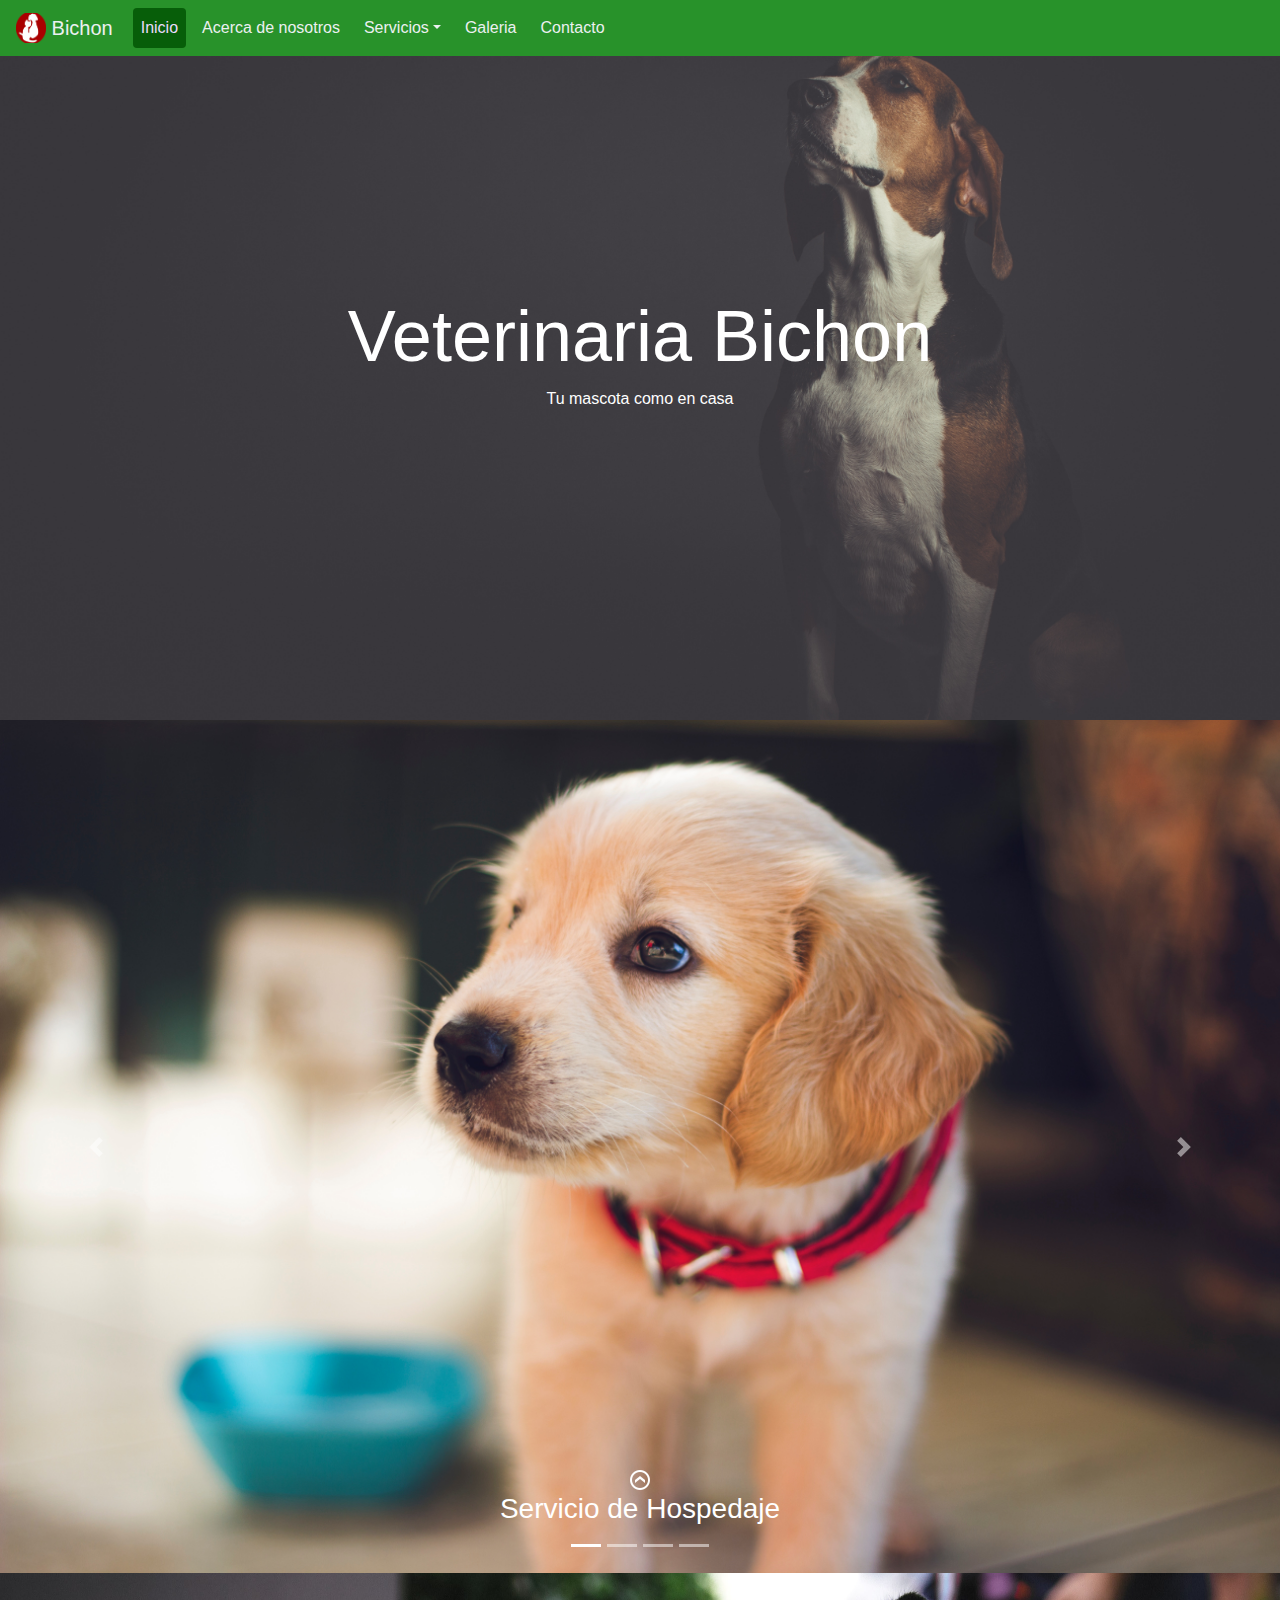
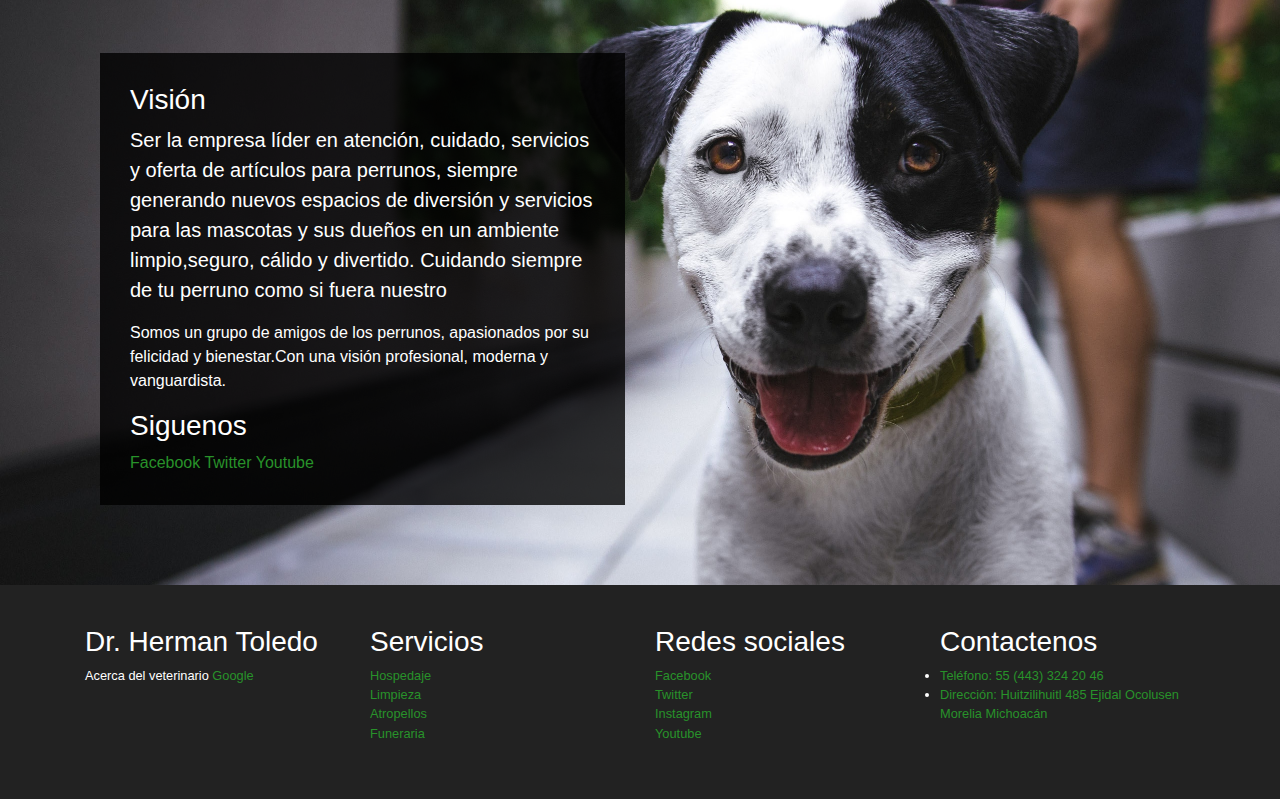
==== index.html @ 49b225bf "links footer" ====
<!DOCTYPE html>
<html lang="en" dir="ltr">

<head>
    <meta charset="utf-8">
    <meta name="viewport" content="width=device-width, initial-scale=1.0">
    <link rel="shortcut icon" href="/img/favicon.ico" />
    <link rel="stylesheet" href="/css/bootstrap.min.css">
    <link rel="stylesheet" href="/css/estilos.css">
    <script src="/js/jquery-3.3.1.min.js"></script>
    <script src="/js/bootstrap.min.js"></script>
    <script src="/js/script.js"></script>
    <title>Veterinaria Bichon</title>
</head>

<body>

<!-- Cover -->
    <section id="cover">
        <div id="cover-texto">
            <div class="container">
                <div class="row">
                    <div class="col-sm-12">
                        <h1 class="display-3">Veterinaria Bichon</h1>
                        <p>Tu mascota como en casa</p>
                    </div>
                </div>
            </div>
        </div>
    </section>

<!-- Navbar -->
    <nav class="navbar navbar-expand-sm fixed-top">
      <a class="navbar-brand" href="/index.html"><img src="/img/logo.png" width="30" height="30" class="d-inline-block align-top" alt="">
Bichon</a>
        <button class="navbar-toggler" type="button" data-toggle="collapse" data-target="#navbarSupportedContent" aria-controls="navbarSupportedContent" aria-expanded="false" aria-label="Toggle navigation">
        <span class="navbar-toggler-icon"></span>
        </button>

        <div class="collapse navbar-collapse" id="navbarSupportedContent">
            <ul class="navbar-nav mr-auto">
                <li class="nav-item active">
                    <a class="nav-link" href="#">Inicio <span class="sr-only">(current)</span></a>
                </li>
                <li class="nav-item">
                    <a class="nav-link" href="/acerca.html">Acerca de nosotros</a>
                </li>
                <li class="nav-item dropdown">
                    <a class="nav-link dropdown-toggle" href="#" id="navbarDropdown" role="button" data-toggle="dropdown" aria-haspopup="true" aria-expanded="false">Servicios</a>
                    <div class="dropdown-menu" aria-labelledby="navbarDropdown">
                        <a class="dropdown-item" href="/hospedaje.html">Hospedaje</a>
                        <a class="dropdown-item" href="/limpieza.html">Limpieza</a>
                        <a class="dropdown-item" href="/atropellados.html">Atropellados</a>
                        <a class="dropdown-item" href="/funeraria.html">Funeraria</a>
                        <div class="dropdown-divider"></div>
                        <a class="dropdown-item" href="/productos.html">Productos</a>
                    </div>
                </li>
                <li class="nav-item">
                    <a class="nav-link" href="/galeria.html">Galeria</a>
                </li>
                <li class="nav-item">
                    <a class="nav-link" href="/contacto.html">Contacto</a>
                </li>
            </ul>
        </div>
    </nav>

    <!-- Carrusel -->
    <section id="carrusel">
        <div id="carrusel-home" class="carousel slide" data-ride="carousel">
            <ol class="carousel-indicators">
                <li data-target="#carrusel-home" data-slide-to="0" class="active"></li>
                <li data-target="#carrusel-home" data-slide-to="1"></li>
                <li data-target="#carrusel-home" data-slide-to="2"></li>
                <li data-target="#carrusel-home" data-slide-to="3"></li>
            </ol>
            <div class="carousel-inner">
                <div class="carousel-item active">
                    <img class="d-block w-100" id="hospedaje" src="img/tres.jpg" alt="Labrador bebe">
                    <div class="carousel-caption">
                      <img class="img_flecha" src="img/flecha_arriba.png" id="flecha1">
                        <h3>Servicio de Hospedaje</h3>
                        <p id="phosp" style="display:none">Lorem ipsum dolor sit amet, consectetur adipisicing elit, sed do eiusmod
                          tempor incididunt ut labore et dolore magna aliqua. Ut enim ad minim veniam, quis nostrud exercitation ullamco
                          laboris nisi ut aliquip ex ea commodo consequat. Duis aute irure dolor in reprehenderit in voluptate velit
                          esse cillum dolore eu fugiat nulla pariatur. Excepteur sint occaecat cupidatat non proident, sunt in
                          culpa qui officia deserunt mollit anim id est laborum.</p>
                    </div>
                </div>
                <div class="carousel-item" >
                    <img class="d-block w-100" id="limpieza" src="img/cinco.jpg" alt="Perro y gato juntos">
                    <div class="carousel-caption">
                      <img class="img_flecha" src="img/flecha_arriba.png" id="flecha2">
                        <h3>Servicio de Limpieza</h3>
                        <p id="plimp" style="display:none">Lorem ipsum dolor sit amet, consectetur adipisicing elit, sed do eiusmod
                          tempor incididunt ut labore et dolore magna aliqua. Ut enim ad minim veniam, quis nostrud exercitation ullamco
                          laboris nisi ut aliquip ex ea commodo consequat. Duis aute irure dolor in reprehenderit in voluptate velit
                          esse cillum dolore eu fugiat nulla pariatur. Excepteur sint occaecat cupidatat non proident, sunt in
                          culpa qui officia deserunt mollit anim id est laborum.</p>
                    </div>
                </div>
                <div class="carousel-item" >
                    <img class="d-block w-100" id="atropellado" src="img/seis.jpg" alt="Labrador adulto">
                    <div class="carousel-caption">
                      <img class="img_flecha" src="img/flecha_arriba.png" id="flecha3">
                        <h3>Especializacion en perros y gatos atropellados</h3>
                        <p id="patro" style="display:none">Lorem ipsum dolor sit amet, consectetur adipisicing elit, sed do eiusmod
                          tempor incididunt ut labore et dolore magna aliqua. Ut enim ad minim veniam, quis nostrud exercitation ullamco
                          laboris nisi ut aliquip ex ea commodo consequat. Duis aute irure dolor in reprehenderit in voluptate velit
                          esse cillum dolore eu fugiat nulla pariatur. Excepteur sint occaecat cupidatat non proident, sunt in
                          culpa qui officia deserunt mollit anim id est laborum.</p>
                    </div>
                </div>
                <div class="carousel-item" >
                    <img class="d-block w-100" id="funerario" src="img/siete.jpg" alt="Labrador adulto">
                    <div class="carousel-caption">
                      <img class="img_flecha" src="img/flecha_arriba.png" id="flecha4">
                        <h3>Servicios funerarios</h3>
                        <p id="pfune" style="display:none">Lorem ipsum dolor sit amet, consectetur adipisicing elit, sed do eiusmod
                          tempor incididunt ut labore et dolore magna aliqua. Ut enim ad minim veniam, quis nostrud exercitation ullamco
                          laboris nisi ut aliquip ex ea commodo consequat. Duis aute irure dolor in reprehenderit in voluptate velit
                          esse cillum dolore eu fugiat nulla pariatur. Excepteur sint occaecat cupidatat non proident, sunt in
                          culpa qui officia deserunt mollit anim id est laborum.</p>
                    </div>
                </div>
            </div>
            <a class="carousel-control-prev" href="#carrusel-home" role="button" data-slide="prev">
        <span class="carousel-control-prev-icon" aria-hidden="true"></span>
        <span class="sr-only">Anterior</span>
      </a>
            <a class="carousel-control-next" href="#carrusel-home" role="button" data-slide="next">
        <span class="carousel-control-next-icon" aria-hidden="true"></span>
        <span class="sr-only">Siguiente</span>
      </a>
        </div>
    </section>

<!-- Vision -->
    <section id="acerca-de">
        <div class="contenido-seccion">
            <div class="container">
                <div class="col-md-6">
                    <div class="texto-acerca-de">
                        <h3>Visión</h3>
                        <p class="lead">Ser la empresa líder en atención, cuidado, servicios y oferta de artículos para perrunos, siempre generando nuevos espacios de diversión y servicios para las mascotas y sus dueños en un ambiente limpio,seguro, cálido y divertido.
                        Cuidando siempre de tu perruno como si fuera nuestro</p>
                        <p>Somos un grupo de amigos de los perrunos, apasionados por su felicidad y bienestar.Con una visión profesional, moderna y vanguardista.</p>
                        <h3>Siguenos</h3>
                        <a class="urlFooter" href="http://facebook.com" class="btn btn-sm btn-secondary-outline" >Facebook</a>
                        <a class="urlFooter" href="http://Twitter.com" class="btn btn-sm btn-secondary-outline" >Twitter</a>
                        <a class="urlFooter" href="http://Instagram.com" class="btn btn-sm btn-secondary-outline" >Youtube</a>
                    </div>
                </div>
            </div>
        </div>
    </section>

<!-- Pie de pagina -->
    <footer class="footer" id="footer-main">
        <div class="container">
            <div class="row">
                <div class="col-sm-3">
                    <h3>Dr. Herman Toledo</h3>
                    <p>Acerca del veterinario <a class="urlFooter" href="http://google.com">Google</a></p>
                </div>
                <div class="col-sm-3">
                    <ul class="list-unstyled">
                        <h3>Servicios</h3>
                        <li><a class="urlFooter" href="/hospedaje.html">Hospedaje</a></li>
                        <li><a class="urlFooter" href="/limpieza.html">Limpieza</a></li>
                        <li><a class="urlFooter" href="/atropellados.html">Atropellos</a></li>
                        <li><a class="urlFooter" href="/funeraria.html">Funeraria</a></li>
                    </ul>
                </div>
                <div class="col-sm-3">
                    <ul class="list-unstyled">
                        <h3>Redes sociales</h3>
                        <li><a class="urlFooter" href="http://www.facebook.com">Facebook</a></li>
                        <li><a class="urlFooter" href="http://www.twitter.com">Twitter</a></li>
                        <li><a class="urlFooter" href="http://www.instagram.com">Instagram</a></li>
                        <li><a class="urlFooter" href="http://www.youtube.com">Youtube</a></li>
                    </ul>
                </div>
                <div class="col-sm-3">
                    <h3>Contactenos</h3>
                    <li><a class="urlFooter" href="">Teléfono: 55 (443) 324 20 46</a></li>
                    <li><a class="urlFooter" href="https://bit.ly/2wuHzwR">Dirección: Huitzilihuitl 485 Ejidal Ocolusen Morelia Michoacán</a></li>
                </div>
            </div>
        </div>
    </footer>


</body>

</html>
---- css/estilos.css ----
html,body{
    height: 100%;
}
img{
    max-width: 100%;
}
/* cover */
#cover{
    background: #222 url('../img/dos.jpg') no-repeat;
    background-size: cover;
    color: white;
    height: 80%;
    text-align: center;
    display: flex;
    align-items: center;
}
#cover-texto{
    width: 100%;
}
#cover-texto .form-inline{
    padding: 5rem 0;
}


.contenido-seccion{
    padding: 5rem 0;
}

#map{
  position:relative;
  top:70px;
  text-align:center;
}

#cards{
  position:relative;
  top:70px;
}

#acerca-de{
    background: url('../img/diez.jpg') center center no-repeat;
    background-size: cover;
}

#infoHospedaje{
    background: url('../img/uno.jpg') no-repeat;
    background-size: cover;
    position:relative;
    top:55px;
}

#infoLimpieza{
    background: url('../img/cinco.jpg') no-repeat;
    background-size: cover;
    position:relative;
    top:55px;
}

#infoAtropellados{
    background: url('../img/ocho.jpg') no-repeat;
    background-size: cover;
    position:relative;
    top:55px;
}

#infoFuneraria{
    background: url('../img/siete.jpg') no-repeat;
    background-size: cover;
    position:relative;
    top:55px;
}

.texto-acerca-de{
    background: rgba(0, 0, 0, 0.8);
    color: white;
    padding: 1.875rem;
}

.footer{
    background: #222;
    color: white;
    font-size: 0.8rem;
    padding: 2.5rem 0;
}

#footer-galeria{
    position:relative;
    top:100px;
}

#footer-contacto{
    position:relative;
    top:60px;
}

#footer-info{
  position:relative;
  top:55px;
}

.urlFooter{
  color:#28922A;
}

.navbar{
  color: #555;
    background-color: green;
}

div.form-group{
    padding-right: 1rem;
}

div.mapa{
  height:420px;
  background-color:green;
}




/*Navbar*/

.navbar {
  background-color: #28922a;
}
.navbar .navbar-brand {
  color: #ecf0f1;
}
.navbar .navbar-brand:hover,
.navbar .navbar-brand:focus {
  color: #ecdbff;
}
.navbar .navbar-text {
  color: #ecf0f1;
}
.navbar .navbar-text a {
  color: #ecdbff;
}
.navbar .navbar-text a:hover,
.navbar .navbar-text a:focus {
  color: #ecdbff;
}
.navbar .navbar-nav .nav-link {
  color: #ecf0f1;
  border-radius: .25rem;
  margin: 0 0.25em;
}
.navbar .navbar-nav .nav-link:not(.disabled):hover,
.navbar .navbar-nav .nav-link:not(.disabled):focus {
  color: #ecdbff;
}
.navbar .navbar-nav .dropdown-menu {
  background-color: #28922a;
  border-color: #075e09;
}
.navbar .navbar-nav .dropdown-menu .dropdown-item {
  color: #ecf0f1;
}
.navbar .navbar-nav .dropdown-menu .dropdown-item:hover,
.navbar .navbar-nav .dropdown-menu .dropdown-item:focus,
.navbar .navbar-nav .dropdown-menu .dropdown-item.active {
  color: #ecdbff;
  background-color: #075e09;
}
.navbar .navbar-nav .dropdown-menu .dropdown-divider {
  border-top-color: #075e09;
}
.navbar .navbar-nav .nav-item.active .nav-link,
.navbar .navbar-nav .nav-item.active .nav-link:hover,
.navbar .navbar-nav .nav-item.active .nav-link:focus,
.navbar .navbar-nav .nav-item.show .nav-link,
.navbar .navbar-nav .nav-item.show .nav-link:hover,
.navbar .navbar-nav .nav-item.show .nav-link:focus {
  color: #ecdbff;
  background-color: #075e09;
}
.navbar .navbar-toggle {
  border-color: #075e09;
}
.navbar .navbar-toggle:hover,
.navbar .navbar-toggle:focus {
  background-color: #075e09;
}
.navbar .navbar-toggle .navbar-toggler-icon {
  color: #ecf0f1;
}
.navbar .navbar-collapse,
.navbar .navbar-form {
  border-color: #ecf0f1;
}
.navbar .navbar-link {
  color: #ecf0f1;
}
.navbar .navbar-link:hover {
  color: #ecdbff;
}

@media (max-width: 575px) {
  .navbar-expand-sm .navbar-nav .show .dropdown-menu .dropdown-item {
    color: #ecf0f1;
  }
  .navbar-expand-sm .navbar-nav .show .dropdown-menu .dropdown-item:hover,
  .navbar-expand-sm .navbar-nav .show .dropdown-menu .dropdown-item:focus {
    color: #ecdbff;
  }
  .navbar-expand-sm .navbar-nav .show .dropdown-menu .dropdown-item.active {
    color: #ecdbff;
    background-color: #075e09;
  }
}

@media (max-width: 767px) {
  .navbar-expand-md .navbar-nav .show .dropdown-menu .dropdown-item {
    color: #ecf0f1;
  }
  .navbar-expand-md .navbar-nav .show .dropdown-menu .dropdown-item:hover,
  .navbar-expand-md .navbar-nav .show .dropdown-menu .dropdown-item:focus {
    color: #ecdbff;
  }
  .navbar-expand-md .navbar-nav .show .dropdown-menu .dropdown-item.active {
    color: #ecdbff;
    background-color: #075e09;
  }
}

@media (max-width: 991px) {
  .navbar-expand-lg .navbar-nav .show .dropdown-menu .dropdown-item {
    color: #ecf0f1;
  }
  .navbar-expand-lg .navbar-nav .show .dropdown-menu .dropdown-item:hover,
  .navbar-expand-lg .navbar-nav .show .dropdown-menu .dropdown-item:focus {
    color: #ecdbff;
  }
  .navbar-expand-lg .navbar-nav .show .dropdown-menu .dropdown-item.active {
    color: #ecdbff;
    background-color: #075e09;
  }
}

@media (max-width: 1199px) {
  .navbar-expand-xl .navbar-nav .show .dropdown-menu .dropdown-item {
    color: #ecf0f1;
  }
  .navbar-expand-xl .navbar-nav .show .dropdown-menu .dropdown-item:hover,
  .navbar-expand-xl .navbar-nav .show .dropdown-menu .dropdown-item:focus {
    color: #ecdbff;
  }
  .navbar-expand-xl .navbar-nav .show .dropdown-menu .dropdown-item.active {
    color: #ecdbff;
    background-color: #075e09;
  }
}

.navbar-expand .navbar-nav .show .dropdown-menu .dropdown-item {
  color: #ecf0f1;
}
.navbar-expand .navbar-nav .show .dropdown-menu .dropdown-item:hover,
.navbar-expand .navbar-nav .show .dropdown-menu .dropdown-item:focus {
  color: #ecdbff;
}
.navbar-expand .navbar-nav .show .dropdown-menu .dropdown-item.active {
  color: #ecdbff;
  background-color: #075e09;
}
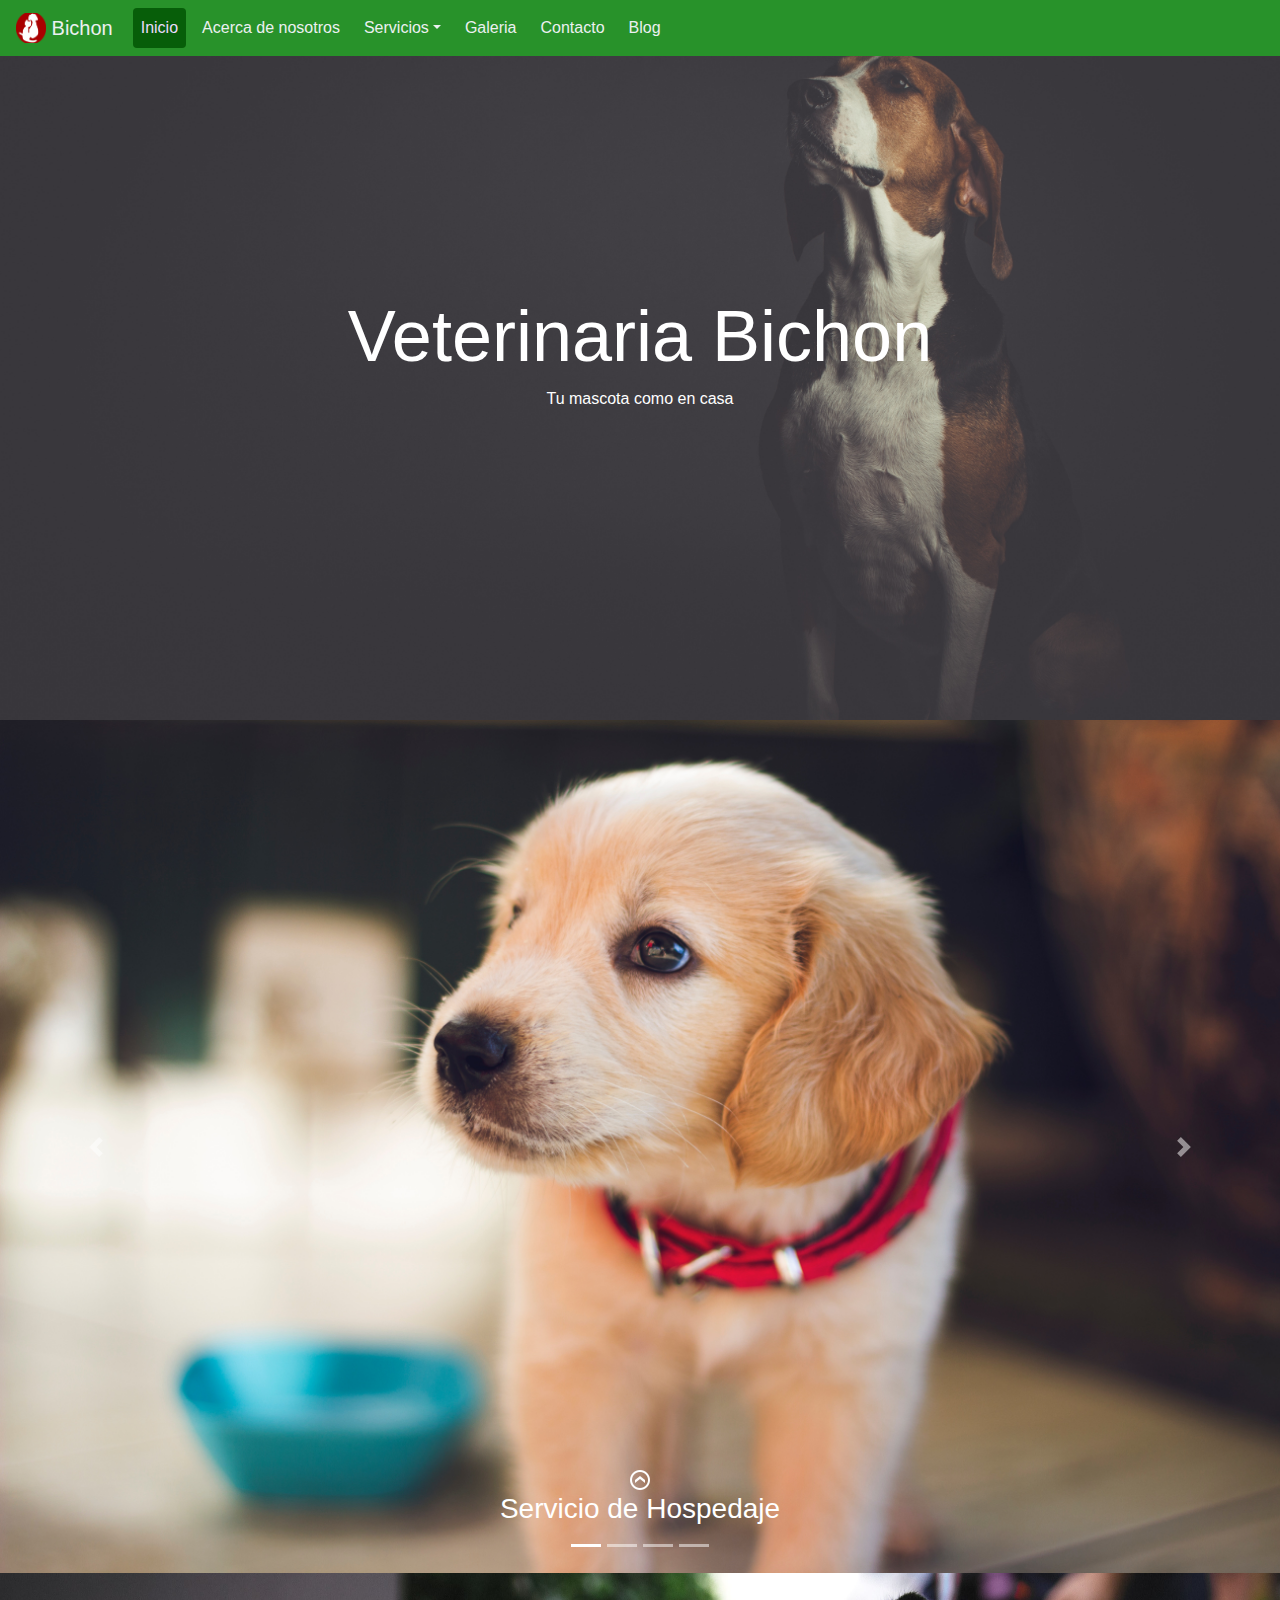
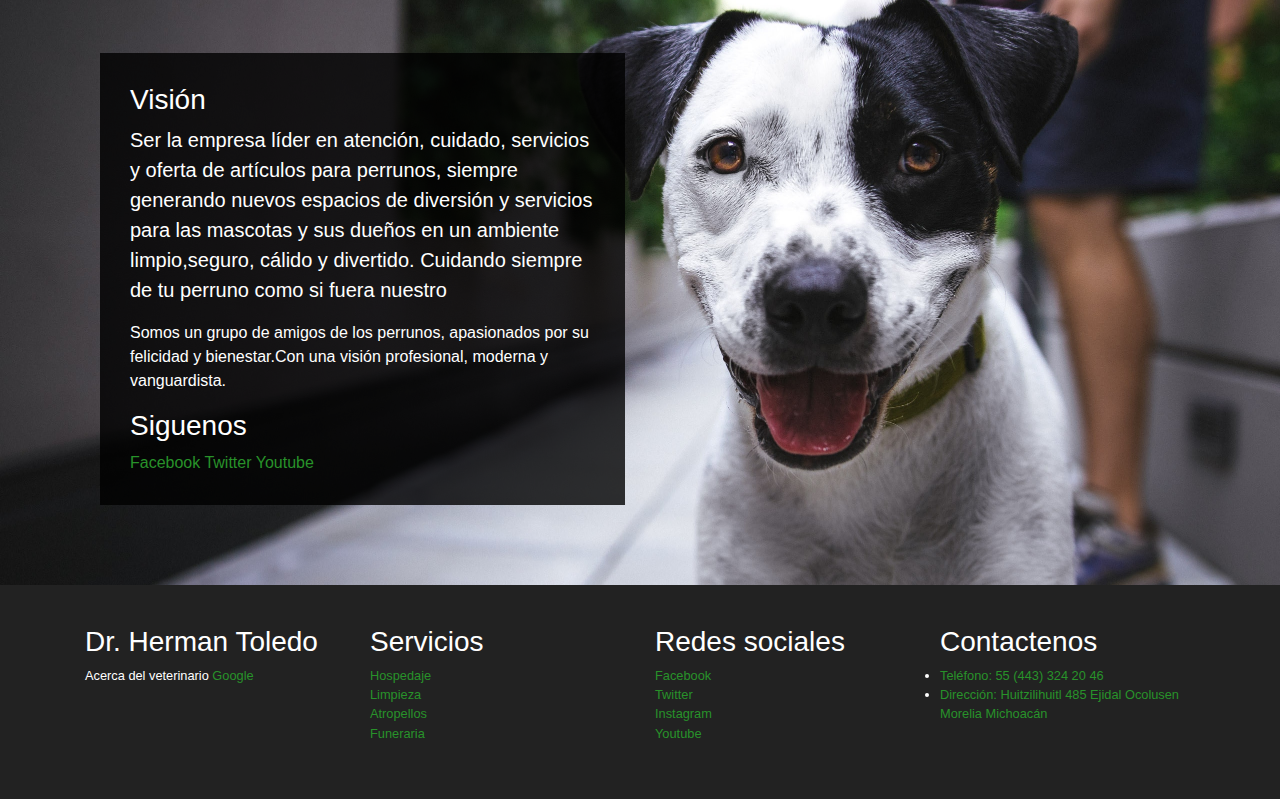
==== commit 20b86228: "pagina blog" ====
--- a/index.html
+++ b/index.html
@@ -61,6 +61,9 @@
                 </li>
                 <li class="nav-item">
                     <a class="nav-link" href="/contacto.html">Contacto</a>
+                </li>
+                <li class="nav-item">
+                    <a class="nav-link" href="/blog.html">Blog</a>
                 </li>
             </ul>
         </div>
--- a/css/estilos.css
+++ b/css/estilos.css
@@ -99,6 +99,10 @@
 }
 
 .urlFooter{
+  color:#28922A;
+}
+
+.urlFooter:hover{
   color:#28922A;
 }
 
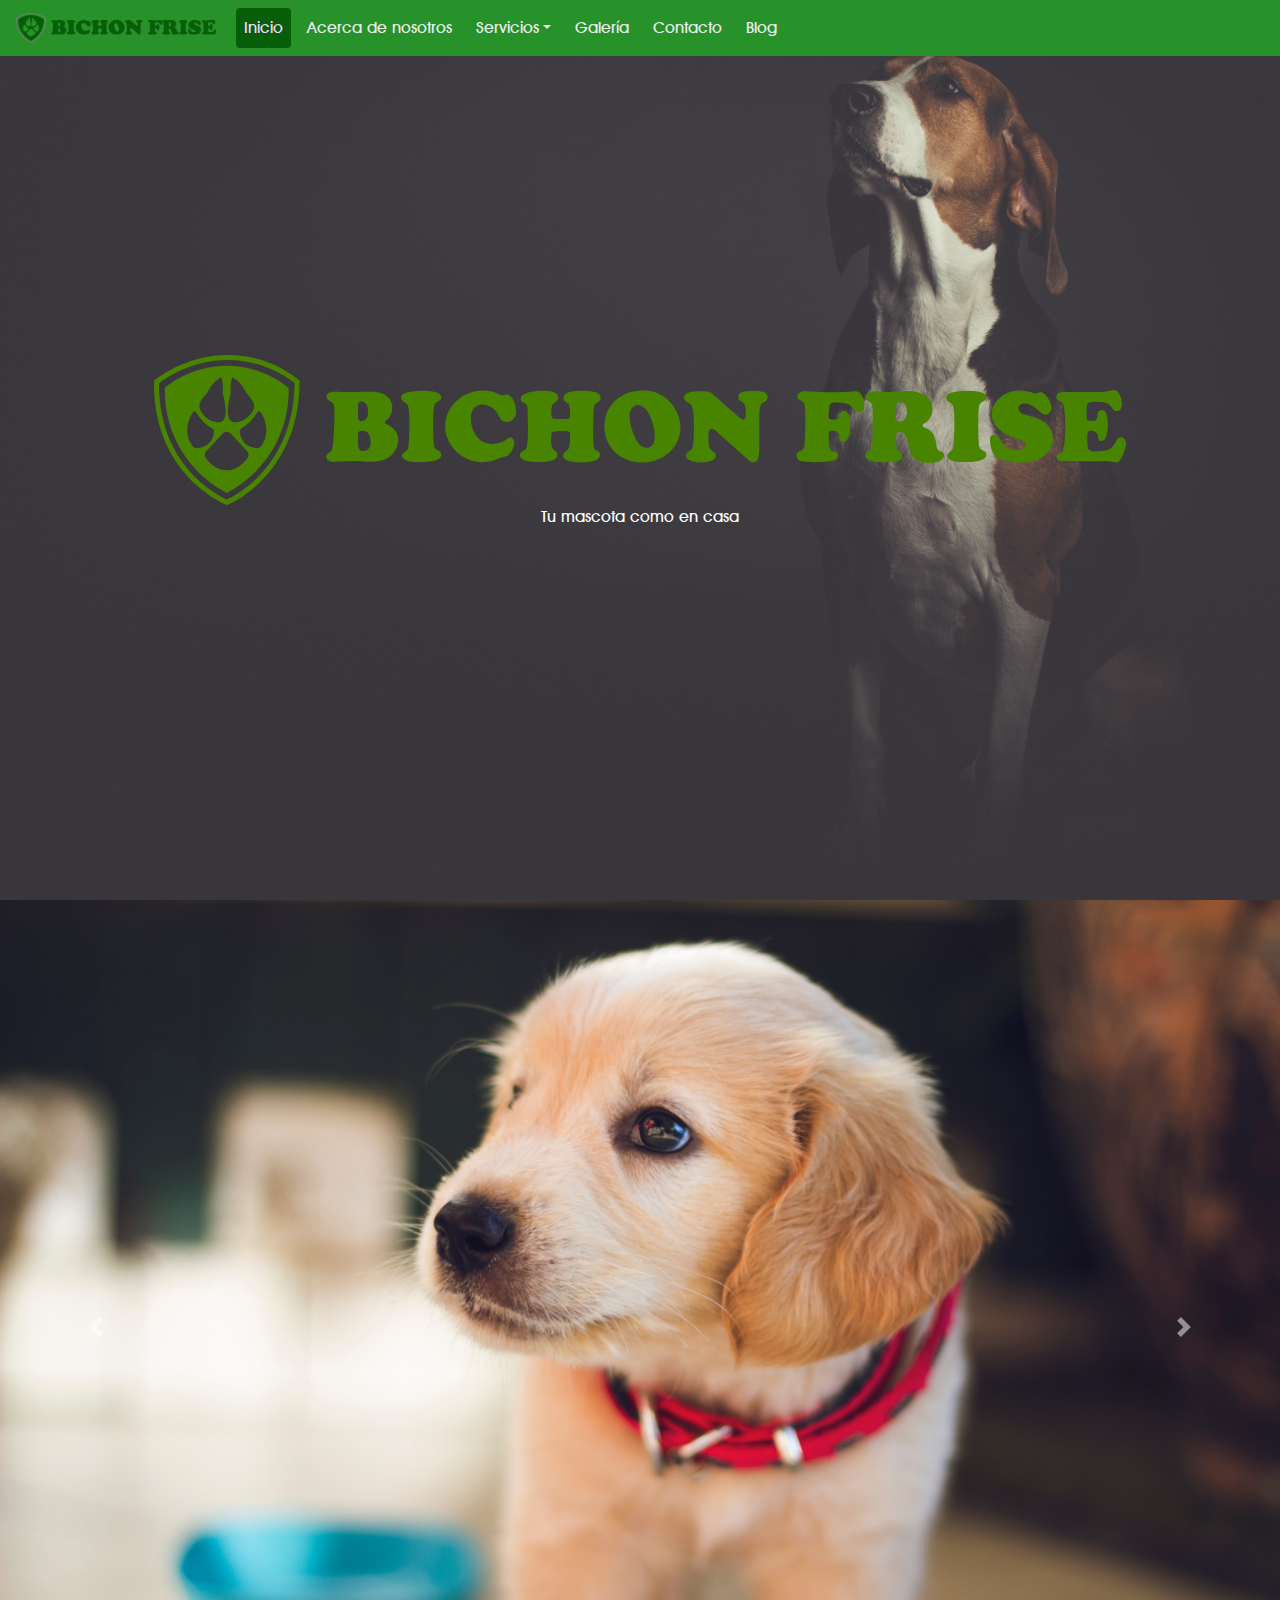
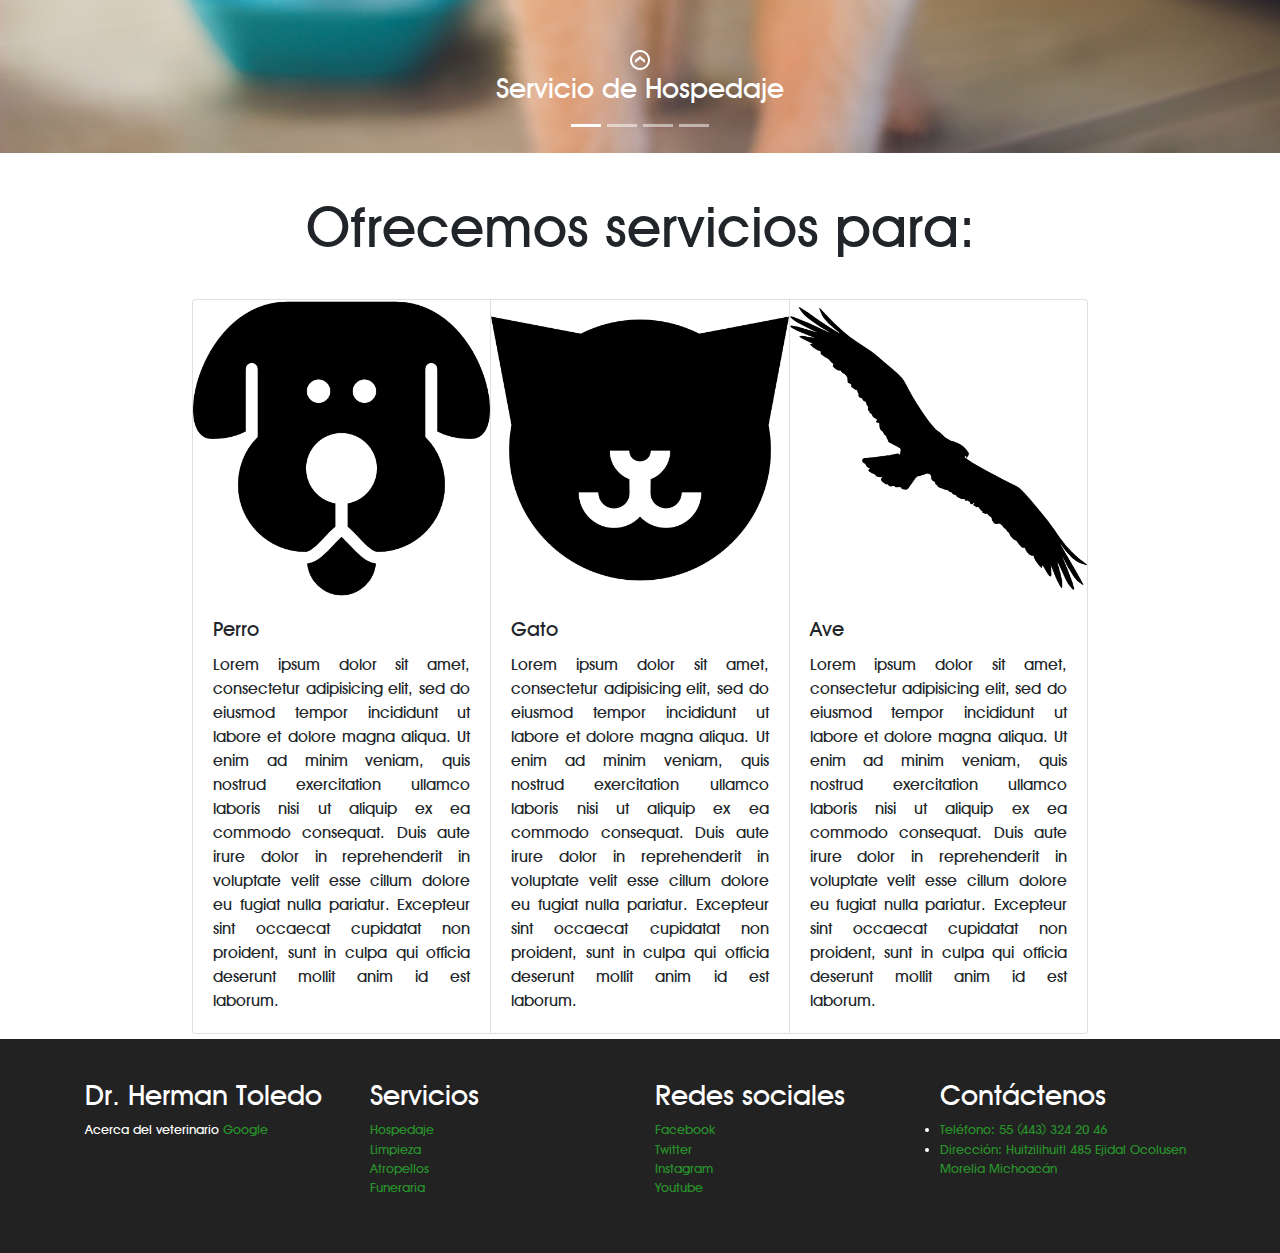
==== commit e7f71391: "V0.0.5" ====
--- a/index.html
+++ b/index.html
@@ -4,13 +4,13 @@
 <head>
     <meta charset="utf-8">
     <meta name="viewport" content="width=device-width, initial-scale=1.0">
-    <link rel="shortcut icon" href="/img/favicon.ico" />
+    <link rel="shortcut icon" href="/img/icon/favicon.png" />
     <link rel="stylesheet" href="/css/bootstrap.min.css">
     <link rel="stylesheet" href="/css/estilos.css">
     <script src="/js/jquery-3.3.1.min.js"></script>
     <script src="/js/bootstrap.min.js"></script>
     <script src="/js/script.js"></script>
-    <title>Veterinaria Bichon</title>
+    <title>Veterinaria Bichón</title>
 </head>
 
 <body>
@@ -21,7 +21,8 @@
             <div class="container">
                 <div class="row">
                     <div class="col-sm-12">
-                        <h1 class="display-3">Veterinaria Bichon</h1>
+                        <!-- <h1 class="display-3">Veterinaria Bichón</h1> -->
+                        <img src="/img/logo2.svg" alt="">
                         <p>Tu mascota como en casa</p>
                     </div>
                 </div>
@@ -31,8 +32,8 @@
 
 <!-- Navbar -->
     <nav class="navbar navbar-expand-sm fixed-top">
-      <a class="navbar-brand" href="/index.html"><img src="/img/logo.png" width="30" height="30" class="d-inline-block align-top" alt="">
-Bichon</a>
+      <a class="navbar-brand" href="/index.html"><img src="/img/logo4.png" width="200" height="30" class="d-inline-block align-top" alt="">
+</a>
         <button class="navbar-toggler" type="button" data-toggle="collapse" data-target="#navbarSupportedContent" aria-controls="navbarSupportedContent" aria-expanded="false" aria-label="Toggle navigation">
         <span class="navbar-toggler-icon"></span>
         </button>
@@ -50,14 +51,14 @@
                     <div class="dropdown-menu" aria-labelledby="navbarDropdown">
                         <a class="dropdown-item" href="/hospedaje.html">Hospedaje</a>
                         <a class="dropdown-item" href="/limpieza.html">Limpieza</a>
-                        <a class="dropdown-item" href="/atropellados.html">Atropellados</a>
+                        <a class="dropdown-item" href="/atropellados.html">Atropellos</a>
                         <a class="dropdown-item" href="/funeraria.html">Funeraria</a>
                         <div class="dropdown-divider"></div>
                         <a class="dropdown-item" href="/productos.html">Productos</a>
                     </div>
                 </li>
                 <li class="nav-item">
-                    <a class="nav-link" href="/galeria.html">Galeria</a>
+                    <a class="nav-link" href="/galeria.html">Galería</a>
                 </li>
                 <li class="nav-item">
                     <a class="nav-link" href="/contacto.html">Contacto</a>
@@ -82,7 +83,7 @@
                 <div class="carousel-item active">
                     <img class="d-block w-100" id="hospedaje" src="img/tres.jpg" alt="Labrador bebe">
                     <div class="carousel-caption">
-                      <img class="img_flecha" src="img/flecha_arriba.png" id="flecha1">
+                      <img class="img_flecha" src="img/icon/flecha_arriba.png" id="flecha1">
                         <h3>Servicio de Hospedaje</h3>
                         <p id="phosp" style="display:none">Lorem ipsum dolor sit amet, consectetur adipisicing elit, sed do eiusmod
                           tempor incididunt ut labore et dolore magna aliqua. Ut enim ad minim veniam, quis nostrud exercitation ullamco
@@ -94,7 +95,7 @@
                 <div class="carousel-item" >
                     <img class="d-block w-100" id="limpieza" src="img/cinco.jpg" alt="Perro y gato juntos">
                     <div class="carousel-caption">
-                      <img class="img_flecha" src="img/flecha_arriba.png" id="flecha2">
+                      <img class="img_flecha" src="img/icon/flecha_arriba.png" id="flecha2">
                         <h3>Servicio de Limpieza</h3>
                         <p id="plimp" style="display:none">Lorem ipsum dolor sit amet, consectetur adipisicing elit, sed do eiusmod
                           tempor incididunt ut labore et dolore magna aliqua. Ut enim ad minim veniam, quis nostrud exercitation ullamco
@@ -106,8 +107,8 @@
                 <div class="carousel-item" >
                     <img class="d-block w-100" id="atropellado" src="img/seis.jpg" alt="Labrador adulto">
                     <div class="carousel-caption">
-                      <img class="img_flecha" src="img/flecha_arriba.png" id="flecha3">
-                        <h3>Especializacion en perros y gatos atropellados</h3>
+                      <img class="img_flecha" src="img/icon/flecha_arriba.png" id="flecha3">
+                        <h3>Especialización en perros y gatos atropellados</h3>
                         <p id="patro" style="display:none">Lorem ipsum dolor sit amet, consectetur adipisicing elit, sed do eiusmod
                           tempor incididunt ut labore et dolore magna aliqua. Ut enim ad minim veniam, quis nostrud exercitation ullamco
                           laboris nisi ut aliquip ex ea commodo consequat. Duis aute irure dolor in reprehenderit in voluptate velit
@@ -118,7 +119,7 @@
                 <div class="carousel-item" >
                     <img class="d-block w-100" id="funerario" src="img/siete.jpg" alt="Labrador adulto">
                     <div class="carousel-caption">
-                      <img class="img_flecha" src="img/flecha_arriba.png" id="flecha4">
+                      <img class="img_flecha" src="img/icon/flecha_arriba.png" id="flecha4">
                         <h3>Servicios funerarios</h3>
                         <p id="pfune" style="display:none">Lorem ipsum dolor sit amet, consectetur adipisicing elit, sed do eiusmod
                           tempor incididunt ut labore et dolore magna aliqua. Ut enim ad minim veniam, quis nostrud exercitation ullamco
@@ -140,7 +141,7 @@
     </section>
 
 <!-- Vision -->
-    <section id="acerca-de">
+    <!-- <section id="acerca-de">
         <div class="contenido-seccion">
             <div class="container">
                 <div class="col-md-6">
@@ -157,7 +158,36 @@
                 </div>
             </div>
         </div>
+    </section> -->
+
+    <!-- Info Animales -->
+    <h1 id="titleAnimales" class="display-4">Ofrecemos servicios para:</h1>
+    <section id="sectionAnimales">
+      <div id="cardsAnimales" class="card-group">
+        <div class="card">
+          <img class="card-img-top" src="/img/icon/perro.png" alt="Card image cap">
+          <div class="card-body">
+            <h5 class="card-title">Perro</h5>
+            <p class="card-text">Lorem ipsum dolor sit amet, consectetur adipisicing elit, sed do eiusmod tempor incididunt ut labore et dolore magna aliqua. Ut enim ad minim veniam, quis nostrud exercitation ullamco laboris nisi ut aliquip ex ea commodo consequat. Duis aute irure dolor in reprehenderit in voluptate velit esse cillum dolore eu fugiat nulla pariatur. Excepteur sint occaecat cupidatat non proident, sunt in culpa qui officia deserunt mollit anim id est laborum.</p>
+          </div>
+        </div>
+        <div class="card">
+          <img class="card-img-top" src="/img/icon/gato.png" alt="Card image cap">
+          <div class="card-body">
+            <h5 class="card-title">Gato</h5>
+            <p class="card-text">Lorem ipsum dolor sit amet, consectetur adipisicing elit, sed do eiusmod tempor incididunt ut labore et dolore magna aliqua. Ut enim ad minim veniam, quis nostrud exercitation ullamco laboris nisi ut aliquip ex ea commodo consequat. Duis aute irure dolor in reprehenderit in voluptate velit esse cillum dolore eu fugiat nulla pariatur. Excepteur sint occaecat cupidatat non proident, sunt in culpa qui officia deserunt mollit anim id est laborum.</p>
+          </div>
+        </div>
+        <div class="card">
+          <img class="card-img-top" src="/img/icon/ave.png" alt="Card image cap">
+          <div class="card-body">
+            <h5 class="card-title">Ave</h5>
+            <p class="card-text">Lorem ipsum dolor sit amet, consectetur adipisicing elit, sed do eiusmod tempor incididunt ut labore et dolore magna aliqua. Ut enim ad minim veniam, quis nostrud exercitation ullamco laboris nisi ut aliquip ex ea commodo consequat. Duis aute irure dolor in reprehenderit in voluptate velit esse cillum dolore eu fugiat nulla pariatur. Excepteur sint occaecat cupidatat non proident, sunt in culpa qui officia deserunt mollit anim id est laborum.</p>
+          </div>
+        </div>
+      </div>
     </section>
+
 
 <!-- Pie de pagina -->
     <footer class="footer" id="footer-main">
@@ -186,7 +216,7 @@
                     </ul>
                 </div>
                 <div class="col-sm-3">
-                    <h3>Contactenos</h3>
+                    <h3>Contáctenos</h3>
                     <li><a class="urlFooter" href="">Teléfono: 55 (443) 324 20 46</a></li>
                     <li><a class="urlFooter" href="https://bit.ly/2wuHzwR">Dirección: Huitzilihuitl 485 Ejidal Ocolusen Morelia Michoacán</a></li>
                 </div>
--- a/css/estilos.css
+++ b/css/estilos.css
@@ -1,15 +1,23 @@
 html,body{
     height: 100%;
+    font-family: "Decker Bold";
 }
 img{
     max-width: 100%;
 }
+
+@font-face {
+  font-family:"Decker Bold";
+  src:url("DeckerB.eot?") format("eot"),url("DeckerB.woff") format("woff"),url("DeckerB.ttf") format("truetype"),url("DeckerB.svg#") format("svg");
+  font-weight:normal;font-style:normal;
+}
+
 /* cover */
 #cover{
     background: #222 url('../img/dos.jpg') no-repeat;
     background-size: cover;
     color: white;
-    height: 80%;
+    height: 100%;
     text-align: center;
     display: flex;
     align-items: center;
@@ -17,11 +25,14 @@
 #cover-texto{
     width: 100%;
 }
+
 #cover-texto .form-inline{
     padding: 5rem 0;
 }
 
 
+
+
 .contenido-seccion{
     padding: 5rem 0;
 }
@@ -32,9 +43,17 @@
   text-align:center;
 }
 
-#cards{
-  position:relative;
-  top:70px;
+#titleAnimales{
+  position:relative;
+  top:40px;
+  text-align:center;
+}
+
+#sectionAnimales {
+  position:relative;
+    width: 70%;
+    text-align:center;
+    margin: auto;
 }
 
 #acerca-de{
@@ -96,6 +115,18 @@
 #footer-info{
   position:relative;
   top:55px;
+}
+
+#footer-main{
+  position:relative;
+  top:75px;
+}
+
+.card-group{
+  text-align: justify;
+  text-justify: inter-word;
+  position:relative;
+  top:70px;
 }
 
 .urlFooter{
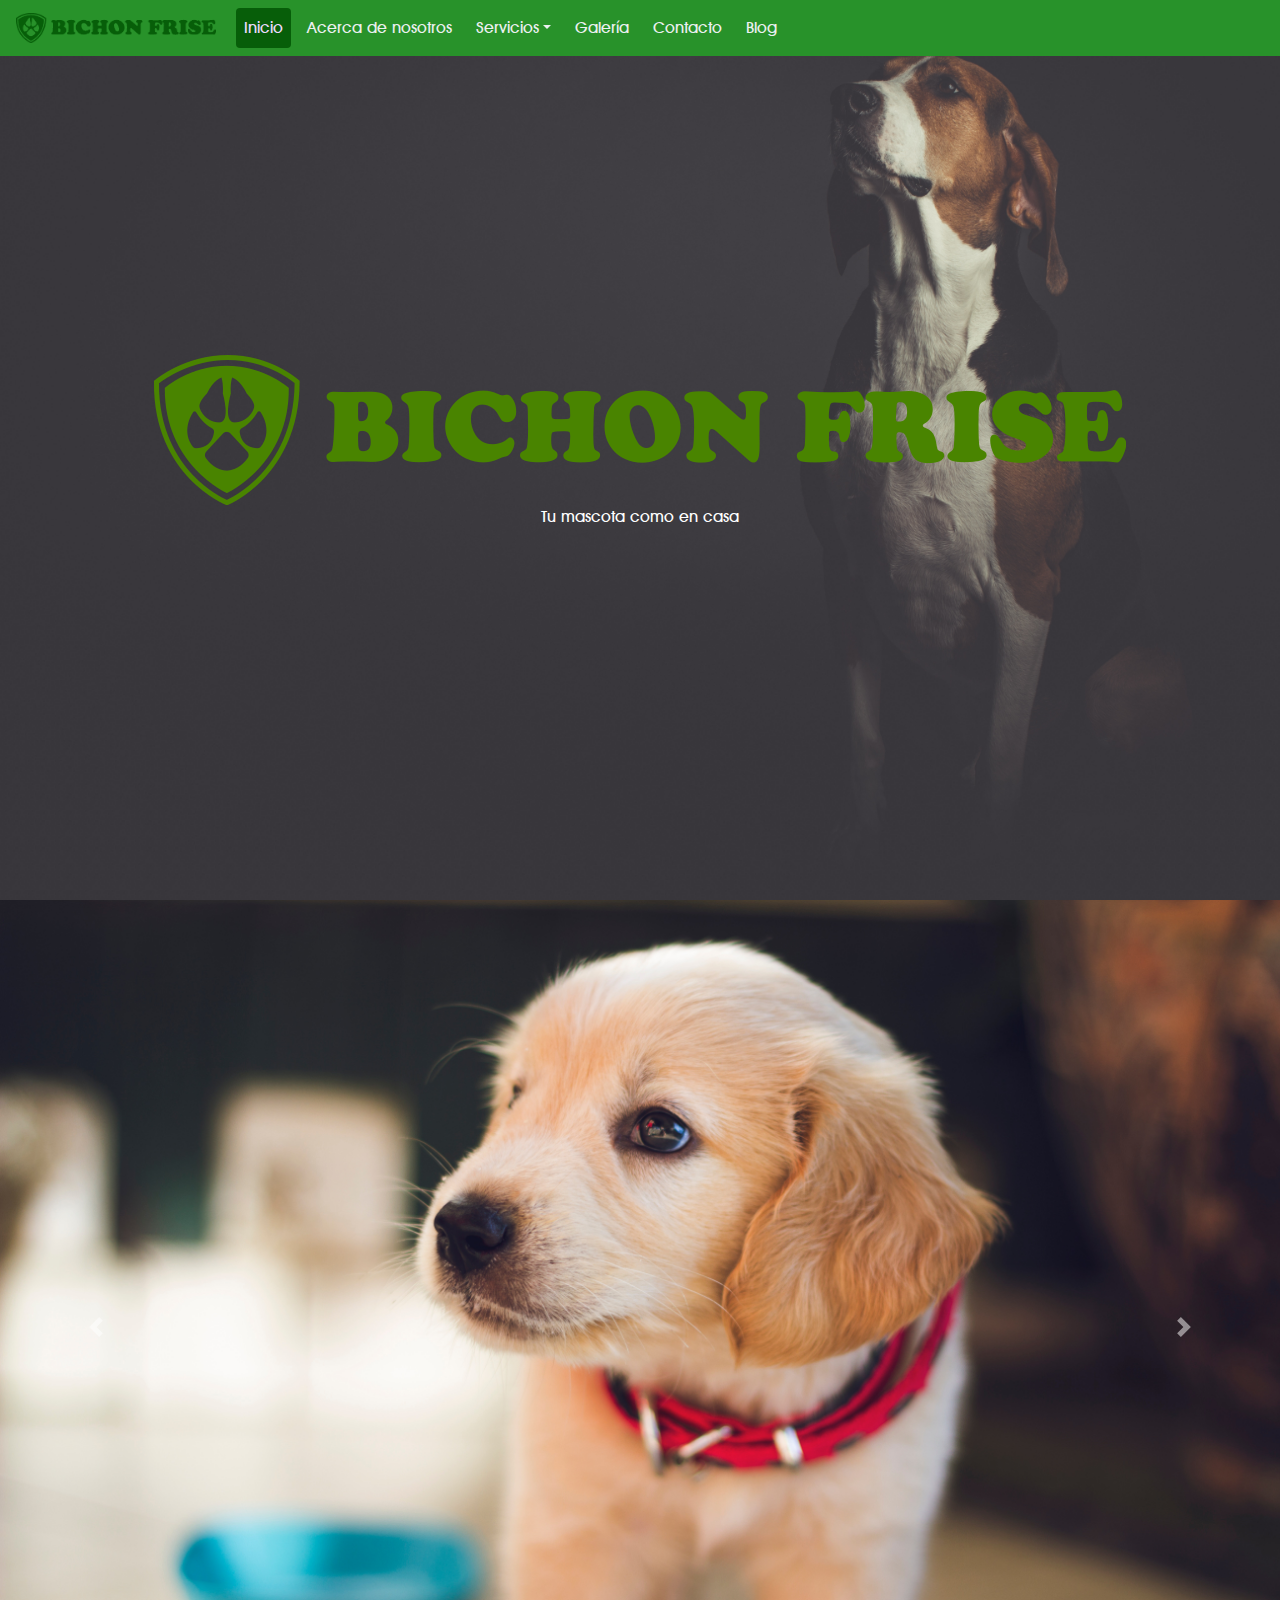
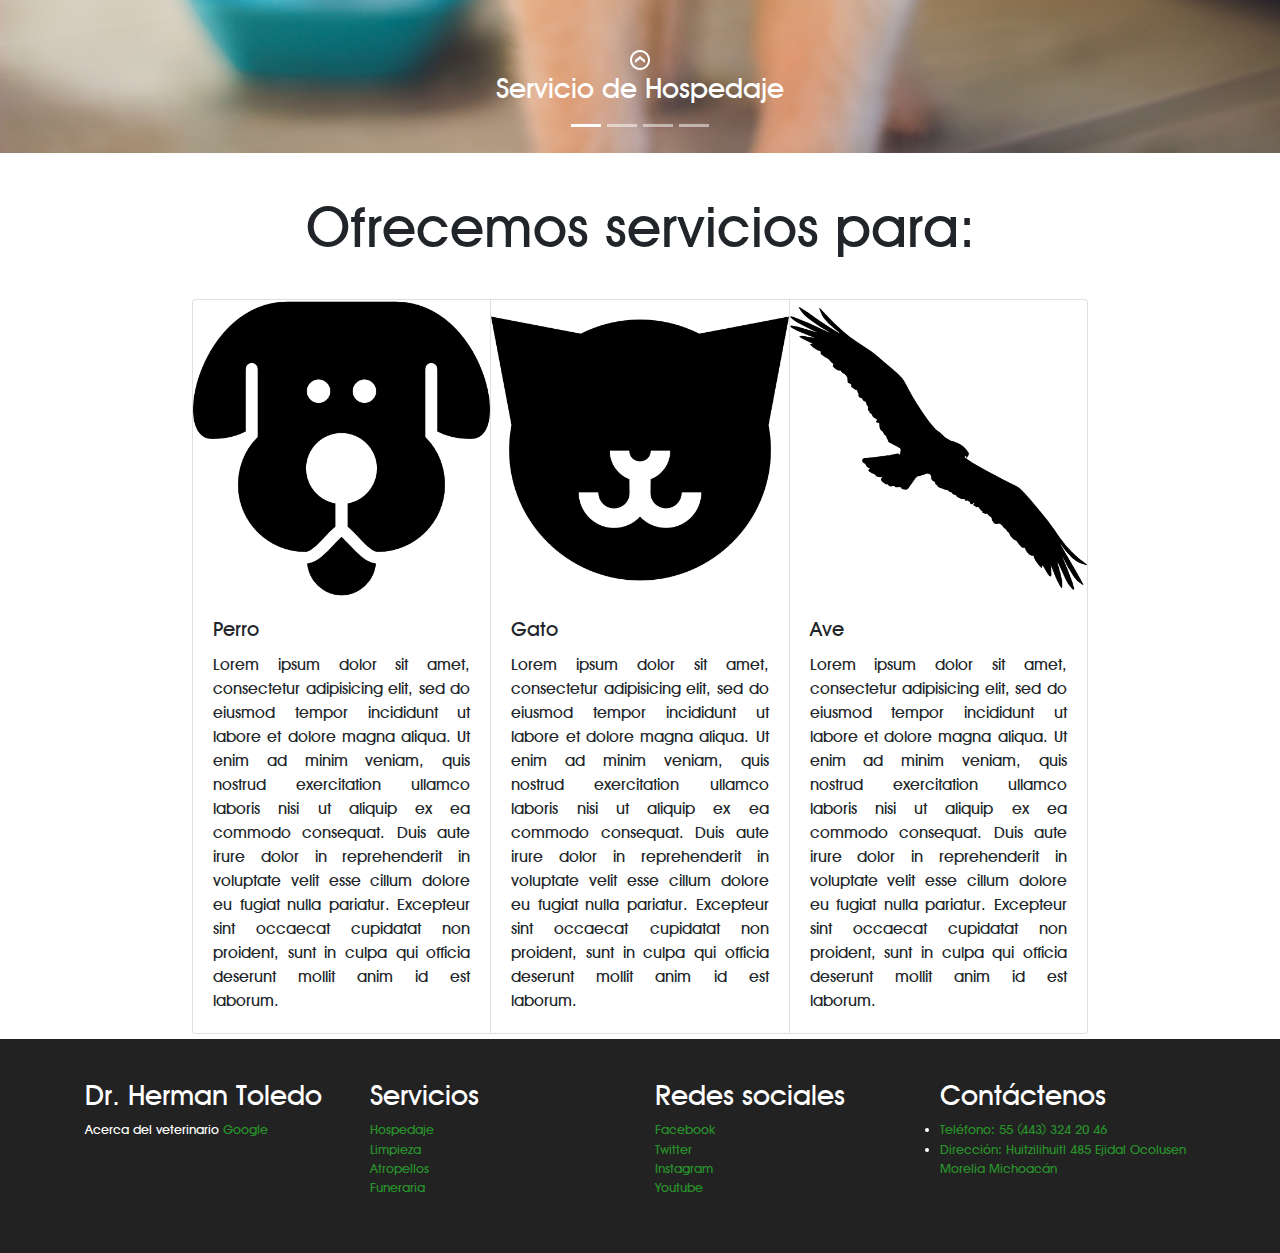
==== commit 1236438d: "V0.0.6" ====
--- a/index.html
+++ b/index.html
@@ -4,7 +4,7 @@
 <head>
     <meta charset="utf-8">
     <meta name="viewport" content="width=device-width, initial-scale=1.0">
-    <link rel="shortcut icon" href="/img/icon/favicon.png" />
+    <link rel="shortcut icon" href="/img/logo/icon.png" />
     <link rel="stylesheet" href="/css/bootstrap.min.css">
     <link rel="stylesheet" href="/css/estilos.css">
     <script src="/js/jquery-3.3.1.min.js"></script>
@@ -22,7 +22,7 @@
                 <div class="row">
                     <div class="col-sm-12">
                         <!-- <h1 class="display-3">Veterinaria Bichón</h1> -->
-                        <img src="/img/logo2.svg" alt="">
+                        <img src="/img/logo/logo_v.png" alt="">
                         <p>Tu mascota como en casa</p>
                     </div>
                 </div>
@@ -32,8 +32,7 @@
 
 <!-- Navbar -->
     <nav class="navbar navbar-expand-sm fixed-top">
-      <a class="navbar-brand" href="/index.html"><img src="/img/logo4.png" width="200" height="30" class="d-inline-block align-top" alt="">
-</a>
+      <a class="navbar-brand" href="/index.html"><img src="/img/logo/logo_v2.png" width="200" height="30" class="d-inline-block align-top" alt=""></a>
         <button class="navbar-toggler" type="button" data-toggle="collapse" data-target="#navbarSupportedContent" aria-controls="navbarSupportedContent" aria-expanded="false" aria-label="Toggle navigation">
         <span class="navbar-toggler-icon"></span>
         </button>
--- a/css/estilos.css
+++ b/css/estilos.css
@@ -8,7 +8,7 @@
 
 @font-face {
   font-family:"Decker Bold";
-  src:url("DeckerB.eot?") format("eot"),url("DeckerB.woff") format("woff"),url("DeckerB.ttf") format("truetype"),url("DeckerB.svg#") format("svg");
+  src:url("/../font/DeckerB.eot?") format("eot"),url("/../font/DeckerB.woff") format("woff"),url("/../font/DeckerB.ttf") format("truetype"),url("/../font/DeckerB.svg#") format("svg");
   font-weight:normal;font-style:normal;
 }
 
@@ -28,6 +28,11 @@
 
 #cover-texto .form-inline{
     padding: 5rem 0;
+}
+
+#filtro{
+  position:relative;
+  top:50px;
 }
 
 
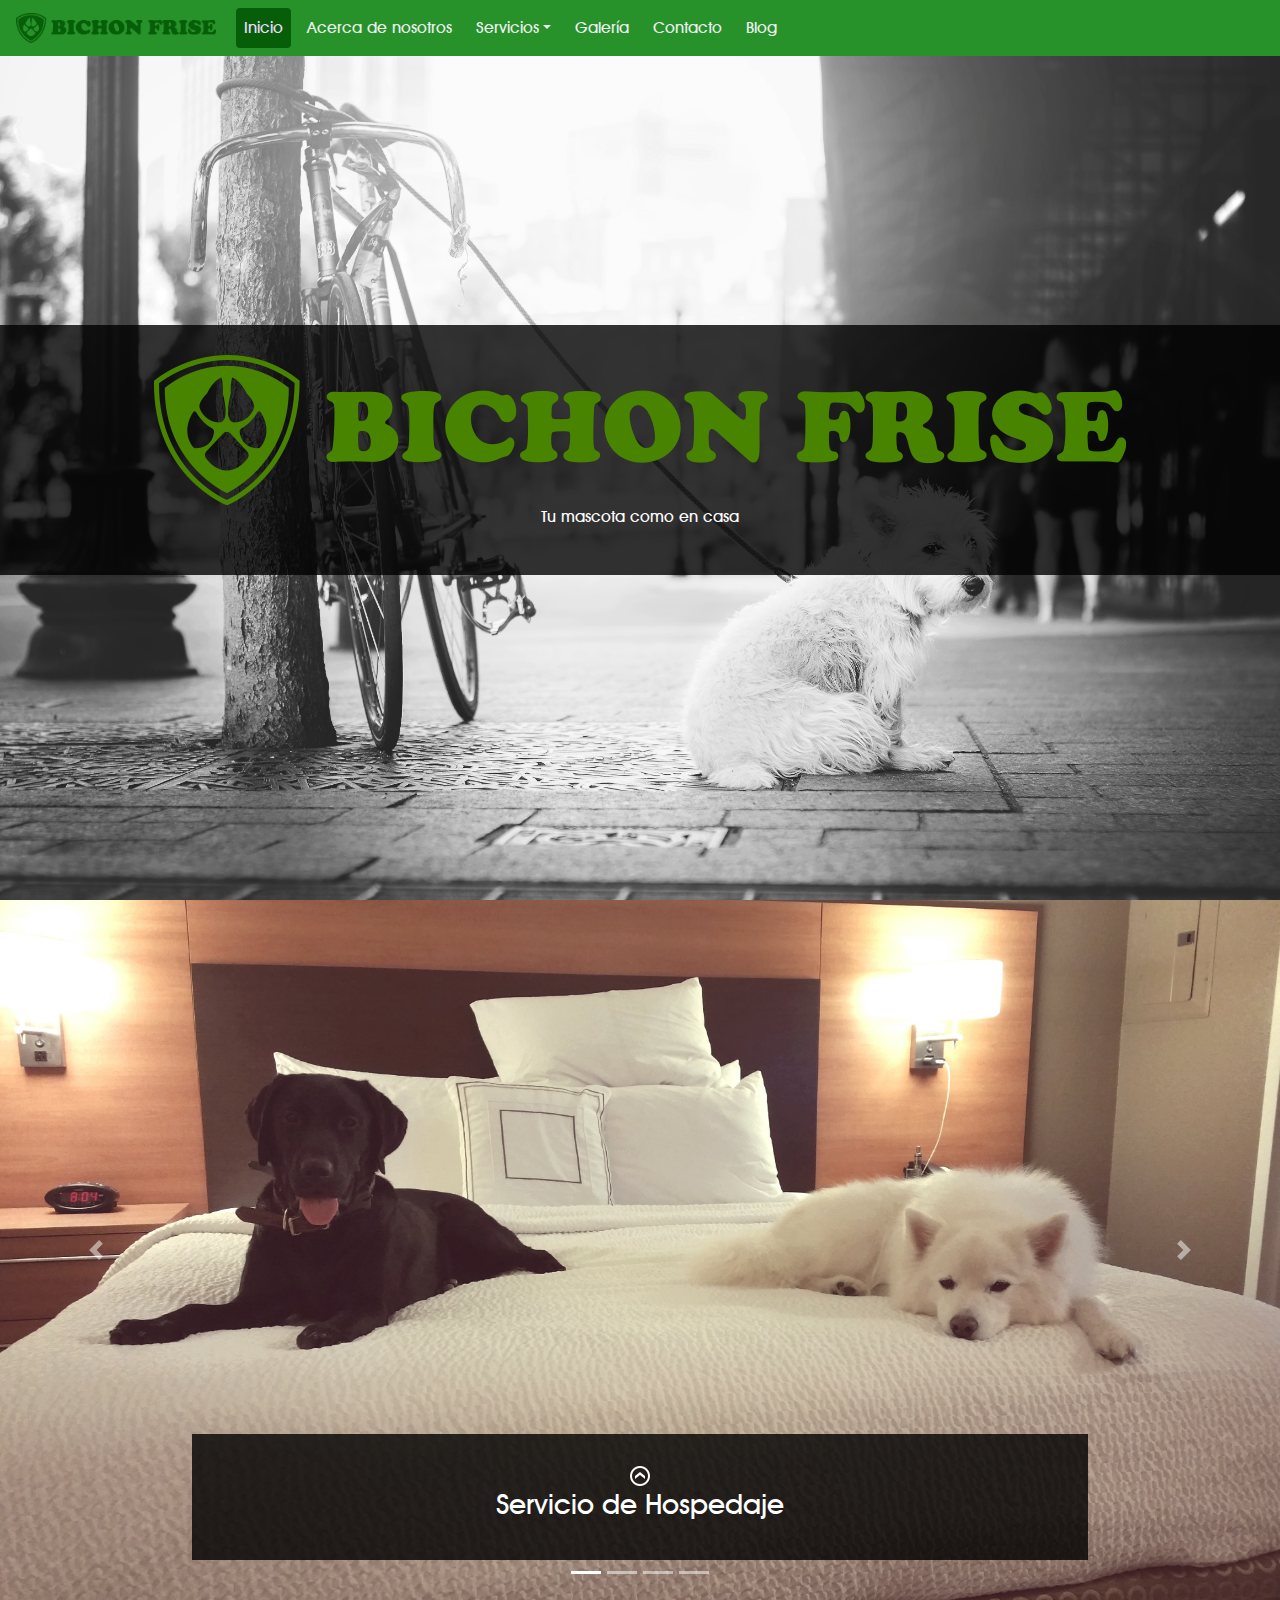
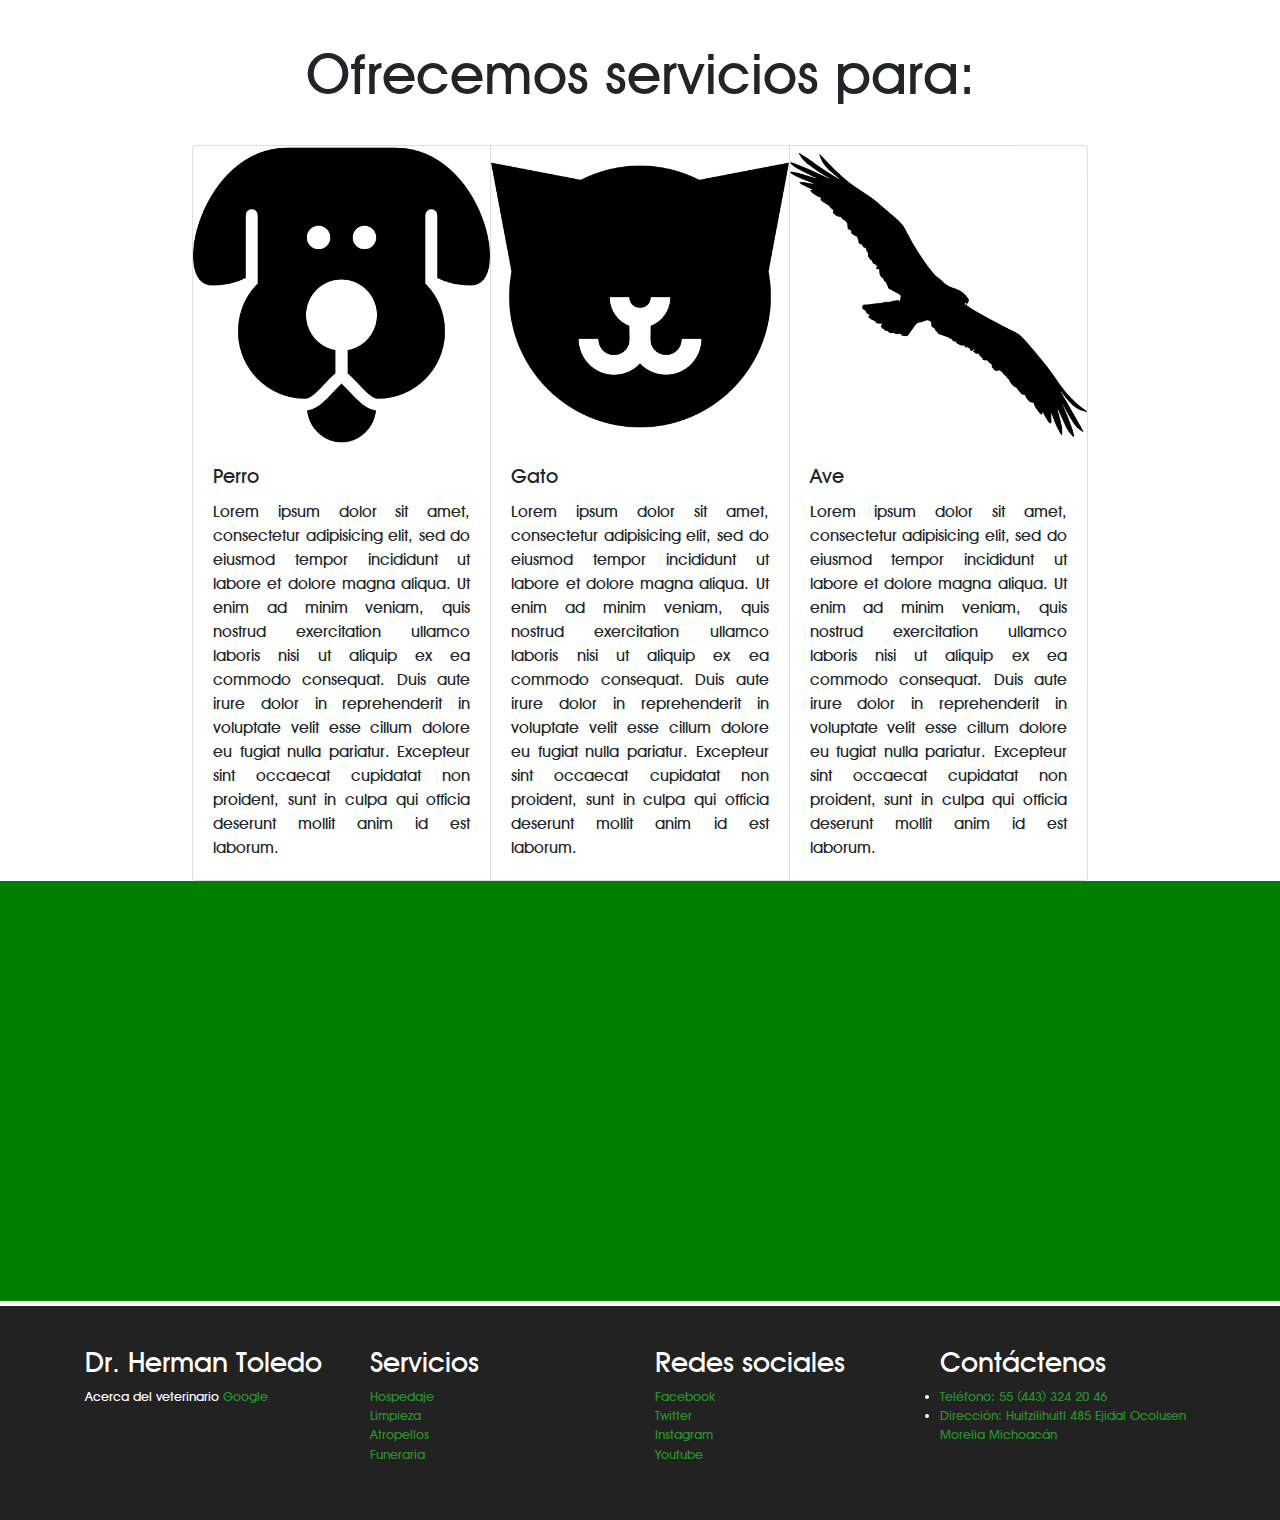
==== commit e537a822: "V0.0.7" ====
--- a/index.html
+++ b/index.html
@@ -7,9 +7,6 @@
     <link rel="shortcut icon" href="/img/logo/icon.png" />
     <link rel="stylesheet" href="/css/bootstrap.min.css">
     <link rel="stylesheet" href="/css/estilos.css">
-    <script src="/js/jquery-3.3.1.min.js"></script>
-    <script src="/js/bootstrap.min.js"></script>
-    <script src="/js/script.js"></script>
     <title>Veterinaria Bichón</title>
 </head>
 
@@ -80,51 +77,59 @@
             </ol>
             <div class="carousel-inner">
                 <div class="carousel-item active">
-                    <img class="d-block w-100" id="hospedaje" src="img/tres.jpg" alt="Labrador bebe">
-                    <div class="carousel-caption">
-                      <img class="img_flecha" src="img/icon/flecha_arriba.png" id="flecha1">
-                        <h3>Servicio de Hospedaje</h3>
-                        <p id="phosp" style="display:none">Lorem ipsum dolor sit amet, consectetur adipisicing elit, sed do eiusmod
-                          tempor incididunt ut labore et dolore magna aliqua. Ut enim ad minim veniam, quis nostrud exercitation ullamco
-                          laboris nisi ut aliquip ex ea commodo consequat. Duis aute irure dolor in reprehenderit in voluptate velit
-                          esse cillum dolore eu fugiat nulla pariatur. Excepteur sint occaecat cupidatat non proident, sunt in
-                          culpa qui officia deserunt mollit anim id est laborum.</p>
+                    <img class="d-block w-100" id="hospedaje" src="img/servicios/hospedaje.jpg" alt="Labrador bebe">
+                    <div class="carousel-caption">
+                        <div class="texto-acerca-de">
+                          <img class="img_flecha" src="img/icon/flecha_arriba.png" id="flecha1">
+                          <h3>Servicio de Hospedaje</h3>
+                            <p id="phosp" class="lead" style="display:none" >Lorem ipsum dolor sit amet, consectetur adipisicing elit, sed do eiusmod
+                              tempor incididunt ut labore et dolore magna aliqua. Ut enim ad minim veniam, quis nostrud exercitation ullamco laboris
+                              nisi ut aliquip ex ea commodo consequat. Duis aute irure dolor in reprehenderit in voluptate velit esse cillum dolore eu
+                              fugiat nulla pariatur. Excepteur sint occaecat cupidatat non proident, sunt in culpa qui officia deserunt mollit anim id
+                              est laborum.</p>
+                        </div>
                     </div>
                 </div>
                 <div class="carousel-item" >
-                    <img class="d-block w-100" id="limpieza" src="img/cinco.jpg" alt="Perro y gato juntos">
-                    <div class="carousel-caption">
-                      <img class="img_flecha" src="img/icon/flecha_arriba.png" id="flecha2">
+                    <img class="d-block w-100" id="limpieza" src="img/servicios/limpieza.jpg" alt="Perro y gato juntos">
+                    <div class="carousel-caption">
+                      <div class="texto-acerca-de">
+                        <img class="img_flecha" src="img/icon/flecha_arriba.png" id="flecha2">
                         <h3>Servicio de Limpieza</h3>
-                        <p id="plimp" style="display:none">Lorem ipsum dolor sit amet, consectetur adipisicing elit, sed do eiusmod
-                          tempor incididunt ut labore et dolore magna aliqua. Ut enim ad minim veniam, quis nostrud exercitation ullamco
-                          laboris nisi ut aliquip ex ea commodo consequat. Duis aute irure dolor in reprehenderit in voluptate velit
-                          esse cillum dolore eu fugiat nulla pariatur. Excepteur sint occaecat cupidatat non proident, sunt in
-                          culpa qui officia deserunt mollit anim id est laborum.</p>
+                          <p id="plimp" class="lead" style="display:none" >Lorem ipsum dolor sit amet, consectetur adipisicing elit, sed do eiusmod
+                            tempor incididunt ut labore et dolore magna aliqua. Ut enim ad minim veniam, quis nostrud exercitation ullamco laboris
+                            nisi ut aliquip ex ea commodo consequat. Duis aute irure dolor in reprehenderit in voluptate velit esse cillum dolore eu
+                            fugiat nulla pariatur. Excepteur sint occaecat cupidatat non proident, sunt in culpa qui officia deserunt mollit anim id
+                            est laborum.</p>
+                      </div>
                     </div>
                 </div>
                 <div class="carousel-item" >
-                    <img class="d-block w-100" id="atropellado" src="img/seis.jpg" alt="Labrador adulto">
-                    <div class="carousel-caption">
-                      <img class="img_flecha" src="img/icon/flecha_arriba.png" id="flecha3">
-                        <h3>Especialización en perros y gatos atropellados</h3>
-                        <p id="patro" style="display:none">Lorem ipsum dolor sit amet, consectetur adipisicing elit, sed do eiusmod
-                          tempor incididunt ut labore et dolore magna aliqua. Ut enim ad minim veniam, quis nostrud exercitation ullamco
-                          laboris nisi ut aliquip ex ea commodo consequat. Duis aute irure dolor in reprehenderit in voluptate velit
-                          esse cillum dolore eu fugiat nulla pariatur. Excepteur sint occaecat cupidatat non proident, sunt in
-                          culpa qui officia deserunt mollit anim id est laborum.</p>
+                    <img class="d-block w-100" id="atropellado" src="img/servicios/atropello.jpg" alt="Labrador adulto">
+                    <div class="carousel-caption">
+                      <div class="texto-acerca-de">
+                        <img class="img_flecha" src="img/icon/flecha_arriba.png" id="flecha3">
+                        <h3>Especializacion en perros y gatos atropellados</h3>
+                          <p id="patro" class="lead" style="display:none" >Lorem ipsum dolor sit amet, consectetur adipisicing elit, sed do eiusmod
+                            tempor incididunt ut labore et dolore magna aliqua. Ut enim ad minim veniam, quis nostrud exercitation ullamco laboris
+                            nisi ut aliquip ex ea commodo consequat. Duis aute irure dolor in reprehenderit in voluptate velit esse cillum dolore eu
+                            fugiat nulla pariatur. Excepteur sint occaecat cupidatat non proident, sunt in culpa qui officia deserunt mollit anim id
+                            est laborum.</p>
+                      </div>
                     </div>
                 </div>
                 <div class="carousel-item" >
-                    <img class="d-block w-100" id="funerario" src="img/siete.jpg" alt="Labrador adulto">
-                    <div class="carousel-caption">
-                      <img class="img_flecha" src="img/icon/flecha_arriba.png" id="flecha4">
-                        <h3>Servicios funerarios</h3>
-                        <p id="pfune" style="display:none">Lorem ipsum dolor sit amet, consectetur adipisicing elit, sed do eiusmod
-                          tempor incididunt ut labore et dolore magna aliqua. Ut enim ad minim veniam, quis nostrud exercitation ullamco
-                          laboris nisi ut aliquip ex ea commodo consequat. Duis aute irure dolor in reprehenderit in voluptate velit
-                          esse cillum dolore eu fugiat nulla pariatur. Excepteur sint occaecat cupidatat non proident, sunt in
-                          culpa qui officia deserunt mollit anim id est laborum.</p>
+                    <img class="d-block w-100" id="funerario" src="img/servicios/funerario.jpg" alt="Labrador adulto">
+                    <div class="carousel-caption">
+                      <div class="texto-acerca-de">
+                        <img class="img_flecha" src="img/icon/flecha_arriba.png" id="flecha4">
+                        <h3>Servicios Funerarios</h3>
+                          <p id="pfune" class="lead" style="display:none" >Lorem ipsum dolor sit amet, consectetur adipisicing elit, sed do eiusmod
+                            tempor incididunt ut labore et dolore magna aliqua. Ut enim ad minim veniam, quis nostrud exercitation ullamco laboris
+                            nisi ut aliquip ex ea commodo consequat. Duis aute irure dolor in reprehenderit in voluptate velit esse cillum dolore eu
+                            fugiat nulla pariatur. Excepteur sint occaecat cupidatat non proident, sunt in culpa qui officia deserunt mollit anim id
+                            est laborum.</p>
+                      </div>
                     </div>
                 </div>
             </div>
@@ -187,6 +192,11 @@
       </div>
     </section>
 
+    <!-- Mapa -->
+    <div id="map">
+        <div id="mapa" class="mapa"></div>
+    </div>
+
 
 <!-- Pie de pagina -->
     <footer class="footer" id="footer-main">
@@ -222,8 +232,14 @@
             </div>
         </div>
     </footer>
-
-
 </body>
 
+<!-- Scripts -->
+<script src="/js/jquery-3.3.1.min.js"></script>
+<script src="/js/bootstrap.min.js"></script>
+<script src="/js/script.js"></script>
+<script src="/js/maps.js"></script>
+<script src="https://maps.googleapis.com/maps/api/js?key=AIzaSyB4RpJc-sUEO1tVPZlV-w6yz5kH5AckrTQ&callback=initMap"
+async defer></script>
+
 </html>
--- a/css/estilos.css
+++ b/css/estilos.css
@@ -14,7 +14,7 @@
 
 /* cover */
 #cover{
-    background: #222 url('../img/dos.jpg') no-repeat;
+    background: #222 url('../img/bichon.jpg') no-repeat;
     background-size: cover;
     color: white;
     height: 100%;
@@ -24,6 +24,9 @@
 }
 #cover-texto{
     width: 100%;
+    background: rgba(0, 0, 0, 0.8);
+    color: white;
+    padding: 1.875rem;
 }
 
 #cover-texto .form-inline{
@@ -35,11 +38,13 @@
   top:50px;
 }
 
-
-
-
 .contenido-seccion{
     padding: 5rem 0;
+}
+
+.carousel-item{
+  width: 100%;
+  height: 700px;
 }
 
 #map{
@@ -67,31 +72,37 @@
 }
 
 #infoHospedaje{
-    background: url('../img/uno.jpg') no-repeat;
+    background: url('../img/servicios/hospedaje.jpg') no-repeat;
     background-size: cover;
     position:relative;
     top:55px;
 }
 
 #infoLimpieza{
-    background: url('../img/cinco.jpg') no-repeat;
+    background: url('../img/servicios/limpieza.jpg') no-repeat;
     background-size: cover;
     position:relative;
     top:55px;
 }
 
 #infoAtropellados{
-    background: url('../img/ocho.jpg') no-repeat;
-    background-size: cover;
+    background: url('../img/servicios/atropello.jpg') no-repeat;
+    background-size: cover;
+    background-position: center;
     position:relative;
     top:55px;
 }
 
 #infoFuneraria{
-    background: url('../img/siete.jpg') no-repeat;
+    background: url('../img/servicios/funerario.jpg') no-repeat;
     background-size: cover;
     position:relative;
     top:55px;
+}
+
+#cardBlog{
+  position:relative;
+  top:50px;
 }
 
 .texto-acerca-de{
@@ -109,7 +120,7 @@
 
 #footer-galeria{
     position:relative;
-    top:100px;
+    top:70px;
 }
 
 #footer-contacto{
@@ -125,6 +136,11 @@
 #footer-main{
   position:relative;
   top:75px;
+}
+
+#footer-blog{
+  position:relative;
+  top:50px;
 }
 
 .card-group{
@@ -142,11 +158,6 @@
   color:#28922A;
 }
 
-.navbar{
-  color: #555;
-    background-color: green;
-}
-
 div.form-group{
     padding-right: 1rem;
 }
@@ -154,6 +165,10 @@
 div.mapa{
   height:420px;
   background-color:green;
+}
+
+.btn{
+  background-color: #28922A;
 }
 
 
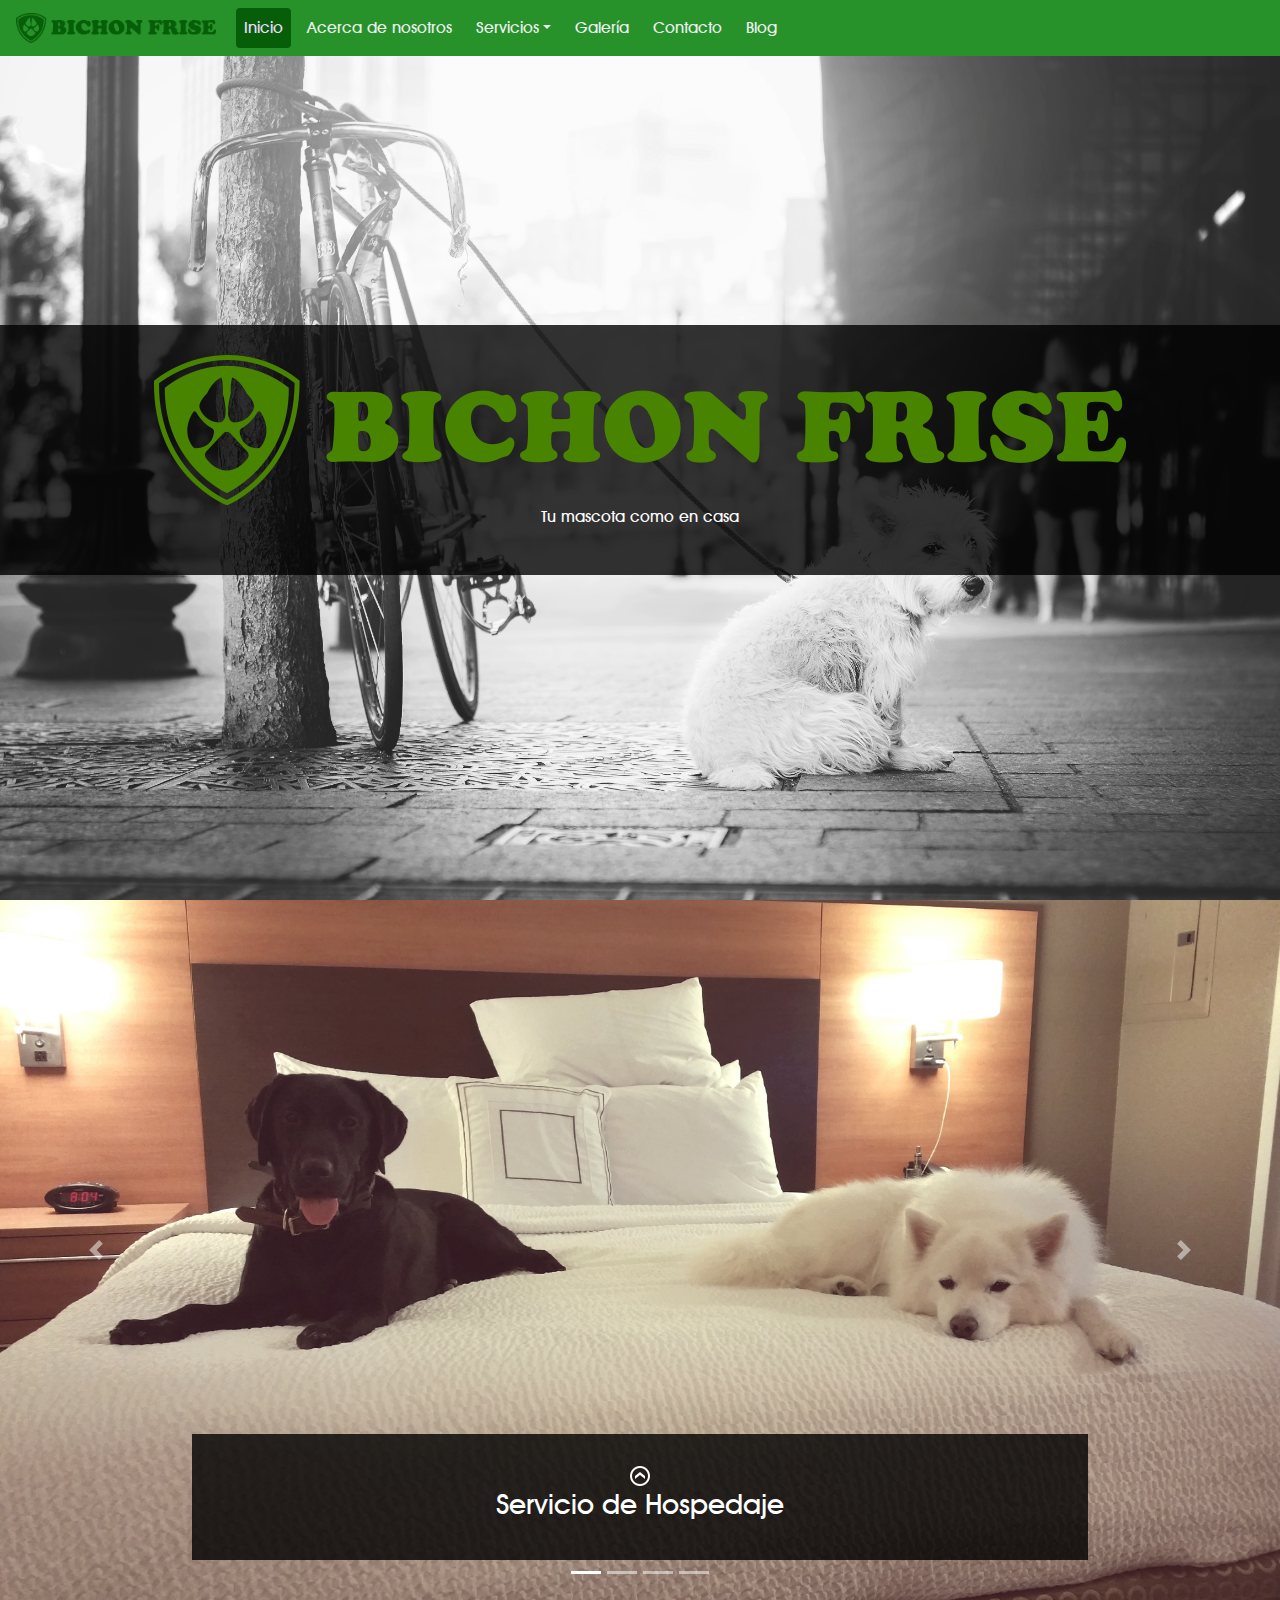
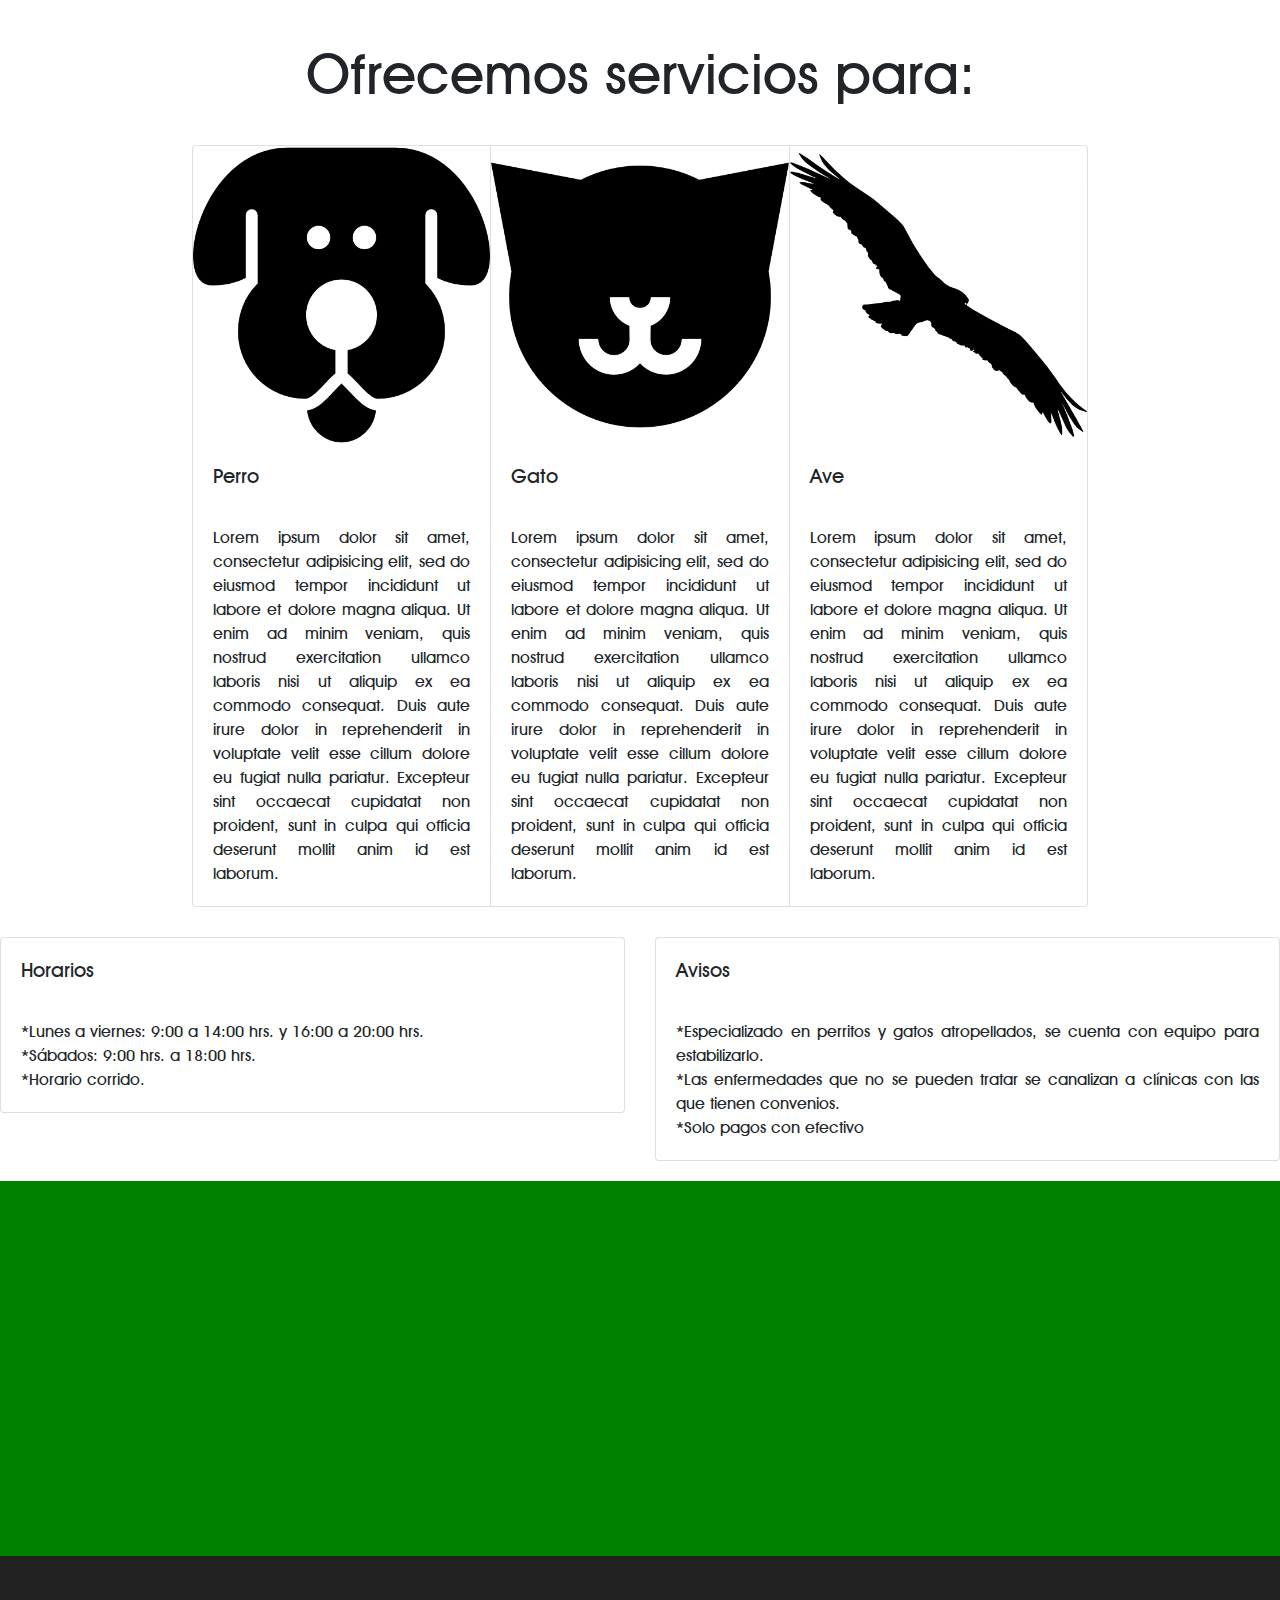
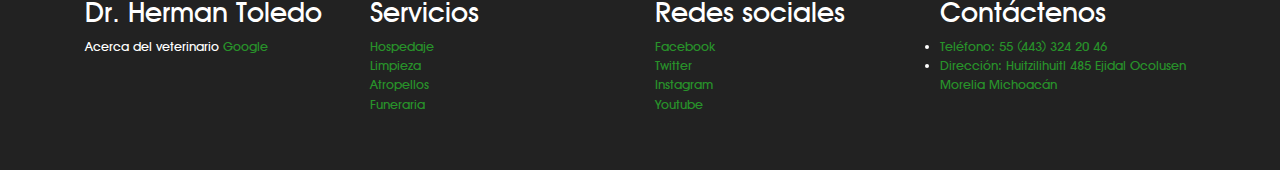
==== commit f727da2c: "V0.0.8" ====
--- a/index.html
+++ b/index.html
@@ -144,26 +144,6 @@
         </div>
     </section>
 
-<!-- Vision -->
-    <!-- <section id="acerca-de">
-        <div class="contenido-seccion">
-            <div class="container">
-                <div class="col-md-6">
-                    <div class="texto-acerca-de">
-                        <h3>Visión</h3>
-                        <p class="lead">Ser la empresa líder en atención, cuidado, servicios y oferta de artículos para perrunos, siempre generando nuevos espacios de diversión y servicios para las mascotas y sus dueños en un ambiente limpio,seguro, cálido y divertido.
-                        Cuidando siempre de tu perruno como si fuera nuestro</p>
-                        <p>Somos un grupo de amigos de los perrunos, apasionados por su felicidad y bienestar.Con una visión profesional, moderna y vanguardista.</p>
-                        <h3>Siguenos</h3>
-                        <a class="urlFooter" href="http://facebook.com" class="btn btn-sm btn-secondary-outline" >Facebook</a>
-                        <a class="urlFooter" href="http://Twitter.com" class="btn btn-sm btn-secondary-outline" >Twitter</a>
-                        <a class="urlFooter" href="http://Instagram.com" class="btn btn-sm btn-secondary-outline" >Youtube</a>
-                    </div>
-                </div>
-            </div>
-        </div>
-    </section> -->
-
     <!-- Info Animales -->
     <h1 id="titleAnimales" class="display-4">Ofrecemos servicios para:</h1>
     <section id="sectionAnimales">
@@ -192,8 +172,32 @@
       </div>
     </section>
 
+    <!-- Info Horarios -->
+    <div class="row">
+      <div class="col-sm-6">
+        <div class="card" id="cardInfo">
+          <div class="card-body">
+            <h5 class="card-title">Horarios</h5>
+            <p class="card-text">*Lunes a viernes: 9:00 a 14:00 hrs. y 16:00 a 20:00 hrs. <br>
+               *Sábados: 9:00 hrs. a 18:00 hrs.<br>
+                *Horario corrido.</p>
+          </div>
+        </div>
+      </div>
+      <div class="col-sm-6">
+        <div class="card" id="cardInfo">
+          <div class="card-body">
+            <h5 class="card-title">Avisos</h5>
+            <p class="card-text">*Especializado en perritos y gatos atropellados,  se cuenta con equipo para estabilizarlo.<br>
+              *Las enfermedades que no se pueden tratar se canalizan a clínicas con las que tienen convenios.<br>
+              *Solo pagos con efectivo<br></p>
+          </div>
+        </div>
+      </div>
+    </div>
+
     <!-- Mapa -->
-    <div id="map">
+    <div id="mapIndex">
         <div id="mapa" class="mapa"></div>
     </div>
 
--- a/css/estilos.css
+++ b/css/estilos.css
@@ -14,7 +14,7 @@
 
 /* cover */
 #cover{
-    background: #222 url('../img/bichon.jpg') no-repeat;
+    background: #222 url('../img/perros/bichon.jpg') no-repeat;
     background-size: cover;
     color: white;
     height: 100%;
@@ -53,6 +53,12 @@
   text-align:center;
 }
 
+#mapIndex{
+  position:relative;
+  top:120px;
+  text-align:center;
+}
+
 #titleAnimales{
   position:relative;
   top:40px;
@@ -67,7 +73,7 @@
 }
 
 #acerca-de{
-    background: url('../img/diez.jpg') center center no-repeat;
+    background: url('../img/perros/diez.jpg') center center no-repeat;
     background-size: cover;
 }
 
@@ -103,6 +109,11 @@
 #cardBlog{
   position:relative;
   top:50px;
+}
+
+#cardInfo{
+  position:relative;
+  top:100px;
 }
 
 .texto-acerca-de{
@@ -143,7 +154,16 @@
   top:50px;
 }
 
-.card-group{
+#footer-acerca{
+  position:relative;
+  top:120px;
+}
+
+.card-title{
+  height:50px;
+}
+
+.card{
   text-align: justify;
   text-justify: inter-word;
   position:relative;
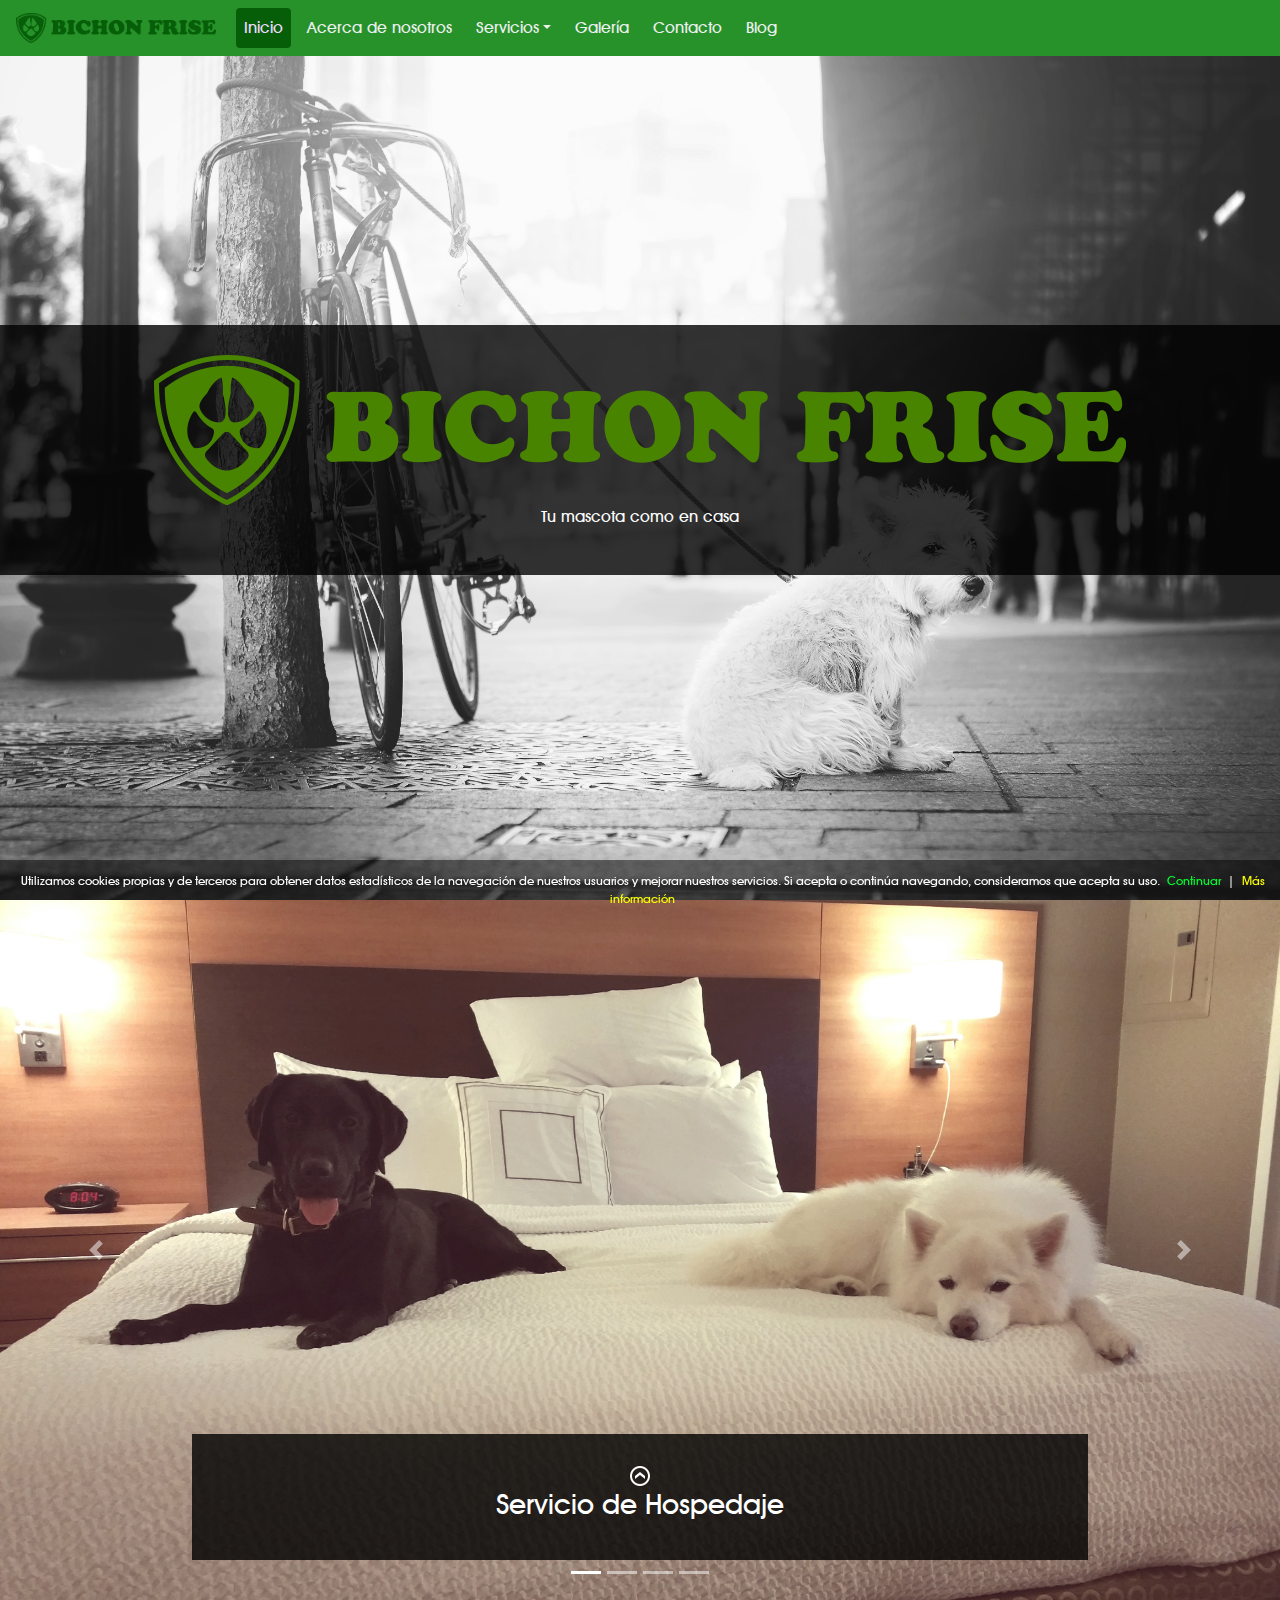
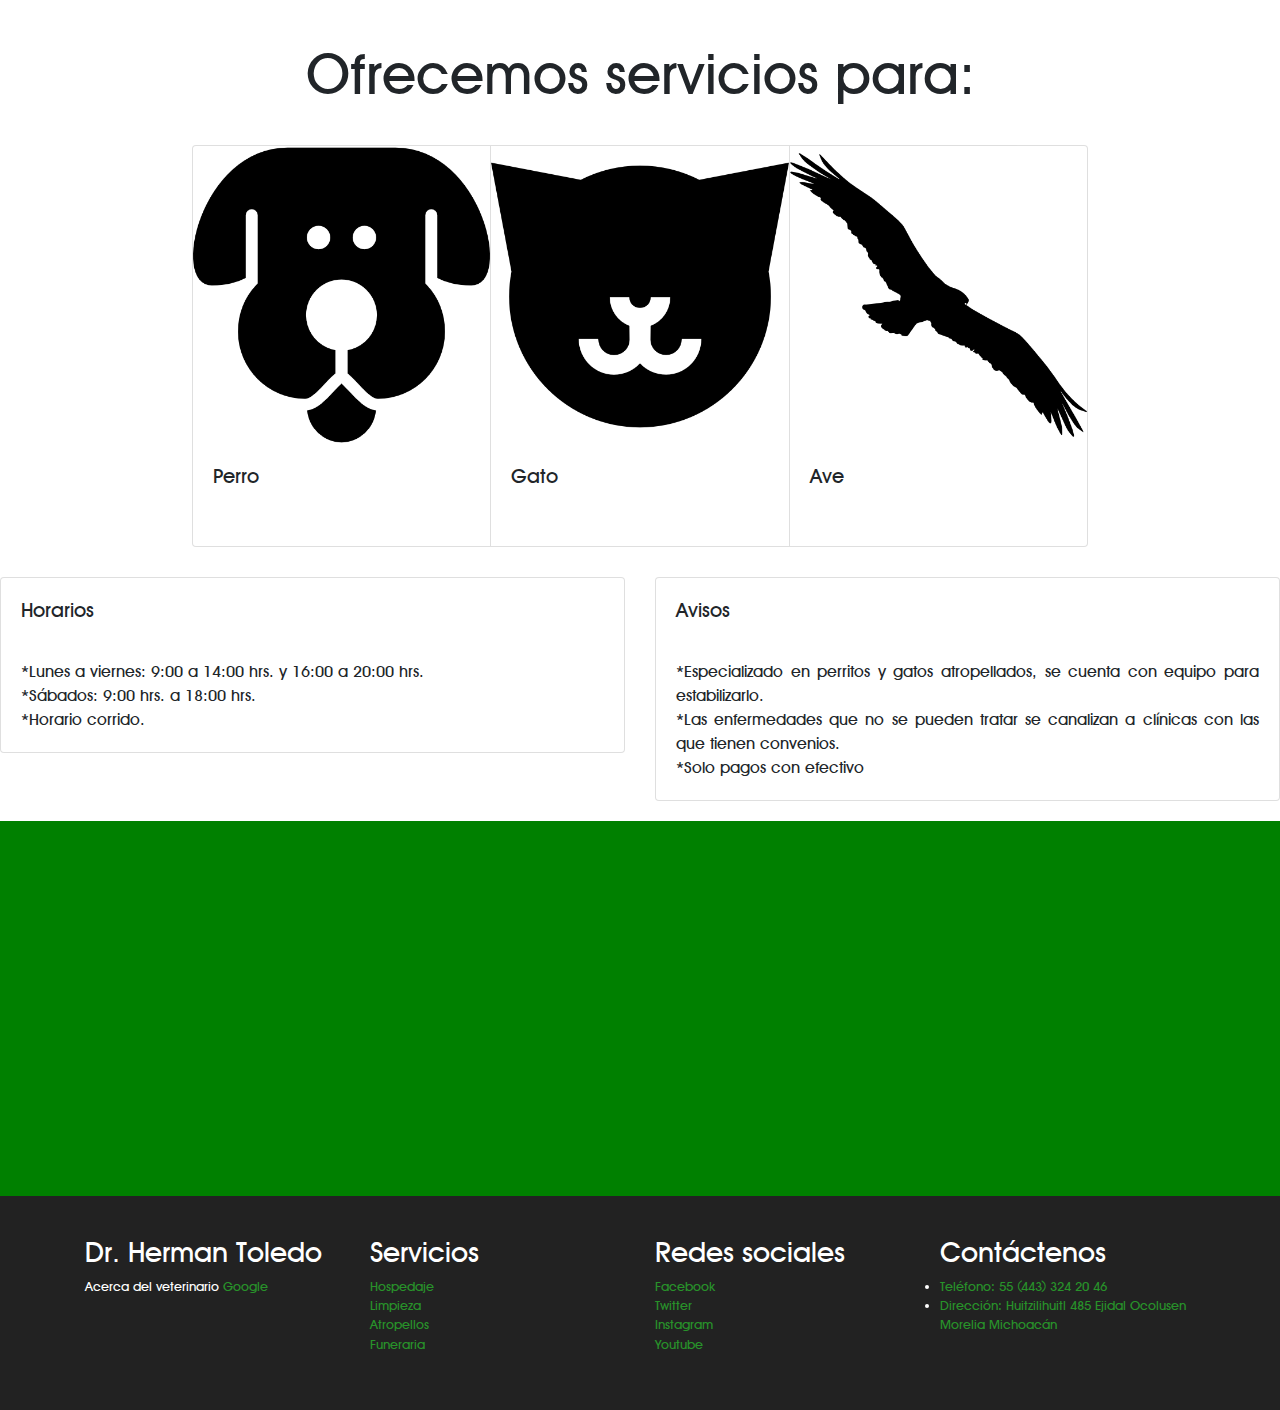
==== commit 3c832e86: "1.0.1" ====
--- a/index.html
+++ b/index.html
@@ -79,56 +79,45 @@
                 <div class="carousel-item active">
                     <img class="d-block w-100" id="hospedaje" src="img/servicios/hospedaje.jpg" alt="Labrador bebe">
                     <div class="carousel-caption">
-                        <div class="texto-acerca-de">
+                        <div class="texto-cover">
                           <img class="img_flecha" src="img/icon/flecha_arriba.png" id="flecha1">
                           <h3>Servicio de Hospedaje</h3>
-                            <p id="phosp" class="lead" style="display:none" >Lorem ipsum dolor sit amet, consectetur adipisicing elit, sed do eiusmod
-                              tempor incididunt ut labore et dolore magna aliqua. Ut enim ad minim veniam, quis nostrud exercitation ullamco laboris
-                              nisi ut aliquip ex ea commodo consequat. Duis aute irure dolor in reprehenderit in voluptate velit esse cillum dolore eu
-                              fugiat nulla pariatur. Excepteur sint occaecat cupidatat non proident, sunt in culpa qui officia deserunt mollit anim id
-                              est laborum.</p>
+                            <p id="phosp" class="lead" style="display:none" >¿Vas a estar fuera uno días? Solo tienes que dejar tu mascota en la compañía
+                              de uno de nuestros cuidadores de confianza. <br>
+                              -- Innumerables caricias, juegos y paseos les esperan.</p>
                         </div>
                     </div>
                 </div>
                 <div class="carousel-item" >
                     <img class="d-block w-100" id="limpieza" src="img/servicios/limpieza.jpg" alt="Perro y gato juntos">
                     <div class="carousel-caption">
-                      <div class="texto-acerca-de">
+                      <div class="texto-cover">
                         <img class="img_flecha" src="img/icon/flecha_arriba.png" id="flecha2">
                         <h3>Servicio de Limpieza</h3>
-                          <p id="plimp" class="lead" style="display:none" >Lorem ipsum dolor sit amet, consectetur adipisicing elit, sed do eiusmod
-                            tempor incididunt ut labore et dolore magna aliqua. Ut enim ad minim veniam, quis nostrud exercitation ullamco laboris
-                            nisi ut aliquip ex ea commodo consequat. Duis aute irure dolor in reprehenderit in voluptate velit esse cillum dolore eu
-                            fugiat nulla pariatur. Excepteur sint occaecat cupidatat non proident, sunt in culpa qui officia deserunt mollit anim id
-                            est laborum.</p>
+                          <p id="plimp" class="lead" style="display:none" >¿Tu mascota volvió a ensuciarse? Nosotros nos encargamos de eso, solo tienes que
+                          traer a tu mascota y nosotros la consentiremos</p>
                       </div>
                     </div>
                 </div>
                 <div class="carousel-item" >
                     <img class="d-block w-100" id="atropellado" src="img/servicios/atropello.jpg" alt="Labrador adulto">
                     <div class="carousel-caption">
-                      <div class="texto-acerca-de">
+                      <div class="texto-cover">
                         <img class="img_flecha" src="img/icon/flecha_arriba.png" id="flecha3">
                         <h3>Especializacion en perros y gatos atropellados</h3>
-                          <p id="patro" class="lead" style="display:none" >Lorem ipsum dolor sit amet, consectetur adipisicing elit, sed do eiusmod
-                            tempor incididunt ut labore et dolore magna aliqua. Ut enim ad minim veniam, quis nostrud exercitation ullamco laboris
-                            nisi ut aliquip ex ea commodo consequat. Duis aute irure dolor in reprehenderit in voluptate velit esse cillum dolore eu
-                            fugiat nulla pariatur. Excepteur sint occaecat cupidatat non proident, sunt in culpa qui officia deserunt mollit anim id
-                            est laborum.</p>
+                          <p id="patro" class="lead" style="display:none" >Si por desgracia tu mascota, ya sea perro o gato, sufrio algun accidente
+                          debido a algun mal conductor traela con nosotros y nos encargaremos de cuidarla</p>
                       </div>
                     </div>
                 </div>
                 <div class="carousel-item" >
                     <img class="d-block w-100" id="funerario" src="img/servicios/funerario.jpg" alt="Labrador adulto">
                     <div class="carousel-caption">
-                      <div class="texto-acerca-de">
+                      <div class="texto-cover">
                         <img class="img_flecha" src="img/icon/flecha_arriba.png" id="flecha4">
                         <h3>Servicios Funerarios</h3>
-                          <p id="pfune" class="lead" style="display:none" >Lorem ipsum dolor sit amet, consectetur adipisicing elit, sed do eiusmod
-                            tempor incididunt ut labore et dolore magna aliqua. Ut enim ad minim veniam, quis nostrud exercitation ullamco laboris
-                            nisi ut aliquip ex ea commodo consequat. Duis aute irure dolor in reprehenderit in voluptate velit esse cillum dolore eu
-                            fugiat nulla pariatur. Excepteur sint occaecat cupidatat non proident, sunt in culpa qui officia deserunt mollit anim id
-                            est laborum.</p>
+                          <p id="pfune" class="lead" style="display:none" >Lamentablemente su mascota paso a una mejor vida, nosotros nos encargamos de darle
+                          el descanso que se merece y a usted la tranquilidad que necesita</p>
                       </div>
                     </div>
                 </div>
@@ -152,21 +141,21 @@
           <img class="card-img-top" src="/img/icon/perro.png" alt="Card image cap">
           <div class="card-body">
             <h5 class="card-title">Perro</h5>
-            <p class="card-text">Lorem ipsum dolor sit amet, consectetur adipisicing elit, sed do eiusmod tempor incididunt ut labore et dolore magna aliqua. Ut enim ad minim veniam, quis nostrud exercitation ullamco laboris nisi ut aliquip ex ea commodo consequat. Duis aute irure dolor in reprehenderit in voluptate velit esse cillum dolore eu fugiat nulla pariatur. Excepteur sint occaecat cupidatat non proident, sunt in culpa qui officia deserunt mollit anim id est laborum.</p>
+            <p class="card-text"></p>
           </div>
         </div>
         <div class="card">
           <img class="card-img-top" src="/img/icon/gato.png" alt="Card image cap">
           <div class="card-body">
             <h5 class="card-title">Gato</h5>
-            <p class="card-text">Lorem ipsum dolor sit amet, consectetur adipisicing elit, sed do eiusmod tempor incididunt ut labore et dolore magna aliqua. Ut enim ad minim veniam, quis nostrud exercitation ullamco laboris nisi ut aliquip ex ea commodo consequat. Duis aute irure dolor in reprehenderit in voluptate velit esse cillum dolore eu fugiat nulla pariatur. Excepteur sint occaecat cupidatat non proident, sunt in culpa qui officia deserunt mollit anim id est laborum.</p>
+            <p class="card-text"></p>
           </div>
         </div>
         <div class="card">
           <img class="card-img-top" src="/img/icon/ave.png" alt="Card image cap">
           <div class="card-body">
             <h5 class="card-title">Ave</h5>
-            <p class="card-text">Lorem ipsum dolor sit amet, consectetur adipisicing elit, sed do eiusmod tempor incididunt ut labore et dolore magna aliqua. Ut enim ad minim veniam, quis nostrud exercitation ullamco laboris nisi ut aliquip ex ea commodo consequat. Duis aute irure dolor in reprehenderit in voluptate velit esse cillum dolore eu fugiat nulla pariatur. Excepteur sint occaecat cupidatat non proident, sunt in culpa qui officia deserunt mollit anim id est laborum.</p>
+            <p class="card-text"></p>
           </div>
         </div>
       </div>
@@ -201,6 +190,15 @@
         <div id="mapa" class="mapa"></div>
     </div>
 
+    <!--Bloque de Cookies-->
+    <div id="barraaceptacion" style="display: block;">
+        <div class="inner">
+          Utilizamos cookies propias y de terceros para obtener datos estadísticos de la navegación de nuestros usuarios y mejorar
+          nuestros servicios. Si acepta o continúa navegando, consideramos que acepta su uso.
+            <a href="javascript:void(0);" class="ok" onclick="PonerCookie();"><b>Continuar</b></a> |
+            <a href="http://politicadecookies.com" target="_blank" class="info">Más información</a>
+        </div>
+    </div>
 
 <!-- Pie de pagina -->
     <footer class="footer" id="footer-main">
--- a/css/estilos.css
+++ b/css/estilos.css
@@ -120,6 +120,14 @@
     background: rgba(0, 0, 0, 0.8);
     color: white;
     padding: 1.875rem;
+    text-align: justify;
+    text-justify: inter-word;
+}
+
+.texto-cover{
+    background: rgba(0, 0, 0, 0.8);
+    color: white;
+    padding: 1.875rem;
 }
 
 .footer{
@@ -191,7 +199,49 @@
   background-color: #28922A;
 }
 
-
+.title-product{
+  background: rgba(0, 0, 0, 0.8);
+  color: #28922A;
+  padding: 10px;
+}
+
+/*1.875rem*/
+
+/*Cookies*/
+#barraaceptacion {
+    display:none;
+    position:fixed;
+    left:0px;
+    right:0px;
+    bottom:0px;
+    padding-bottom:20px;
+    width:100%;
+    text-align:center;
+    min-height:40px;
+    background-color: rgba(0, 0, 0, 0.5);
+    color:#fff;
+    z-index:99999;
+}
+
+.inner {
+    width:100%;
+    position:absolute;
+    padding-left:5px;
+    font-size:12px;
+    top:30%;
+}
+
+.inner a.ok {
+    padding:4px;
+    color:#00ff2e;
+    text-decoration:none;
+}
+
+.inner a.info {
+    padding-left:5px;
+    text-decoration:none;
+    color:#faff00;
+}
 
 
 /*Navbar*/
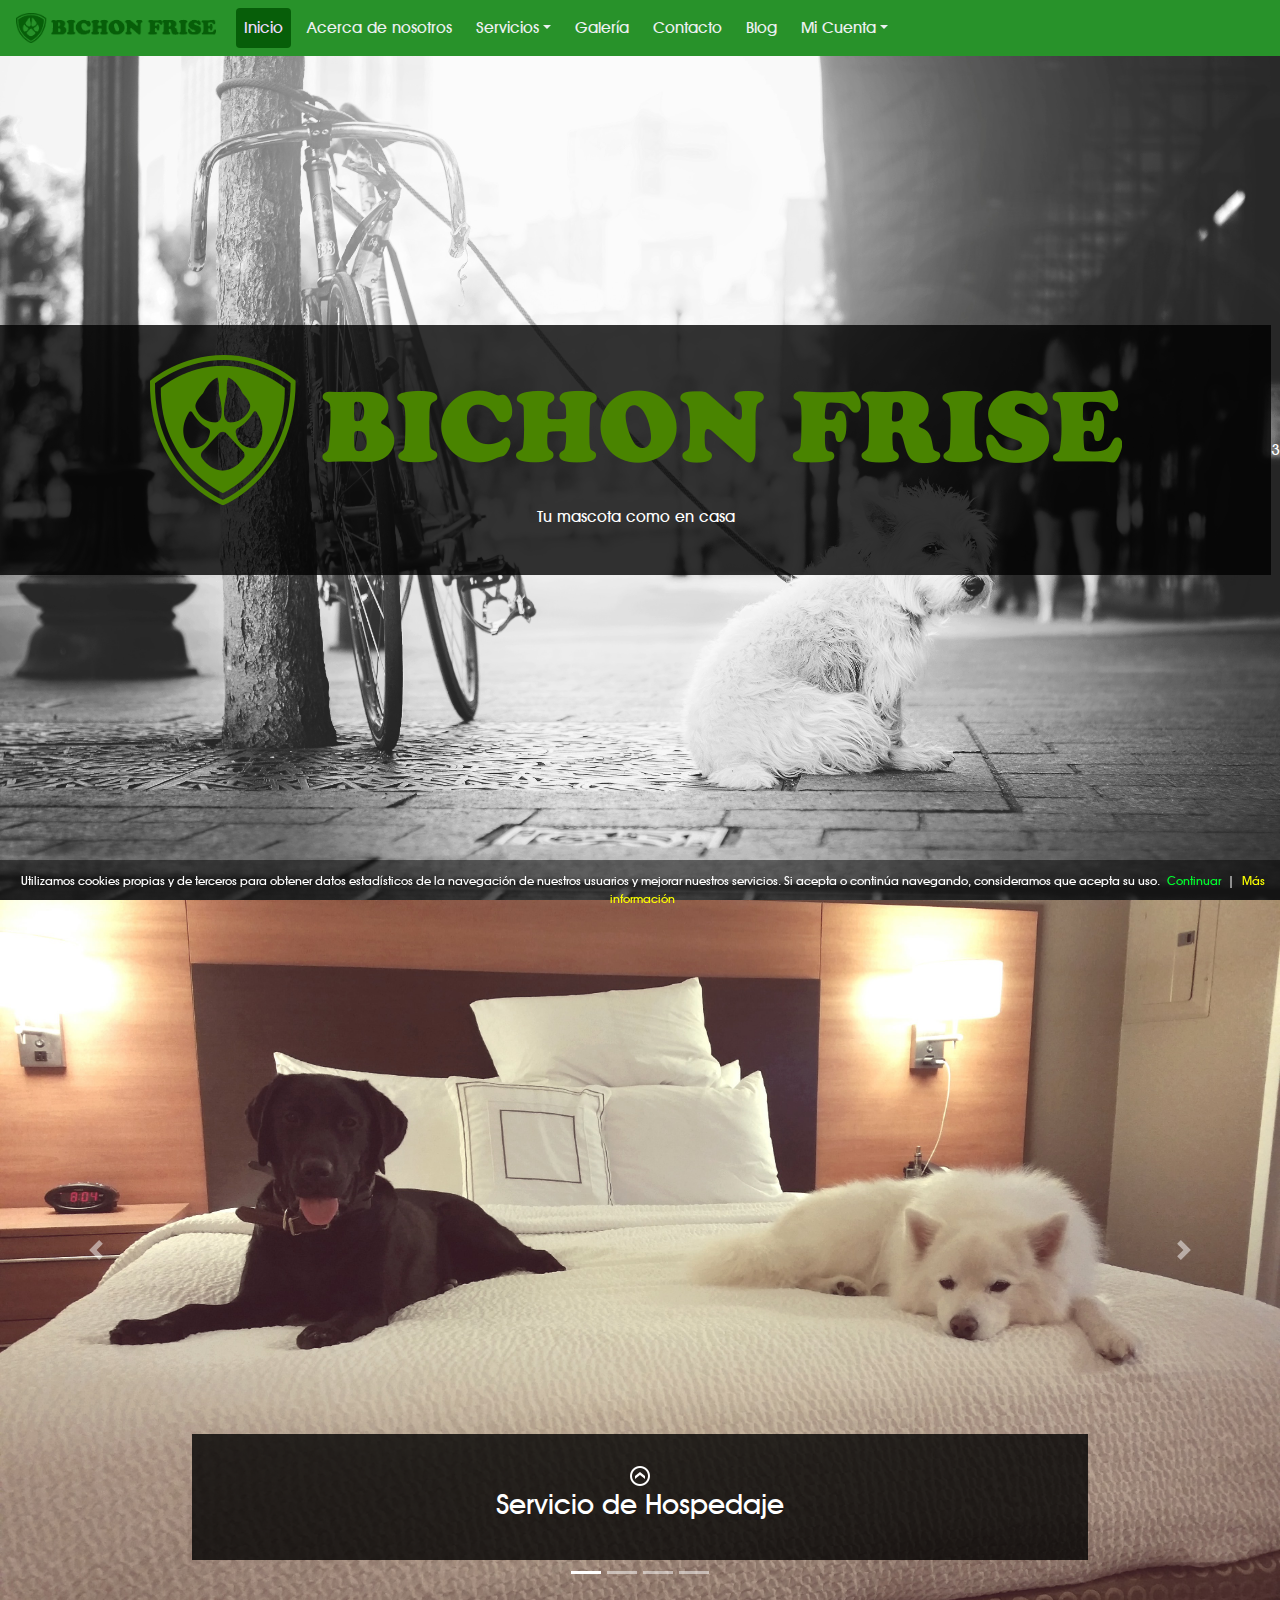
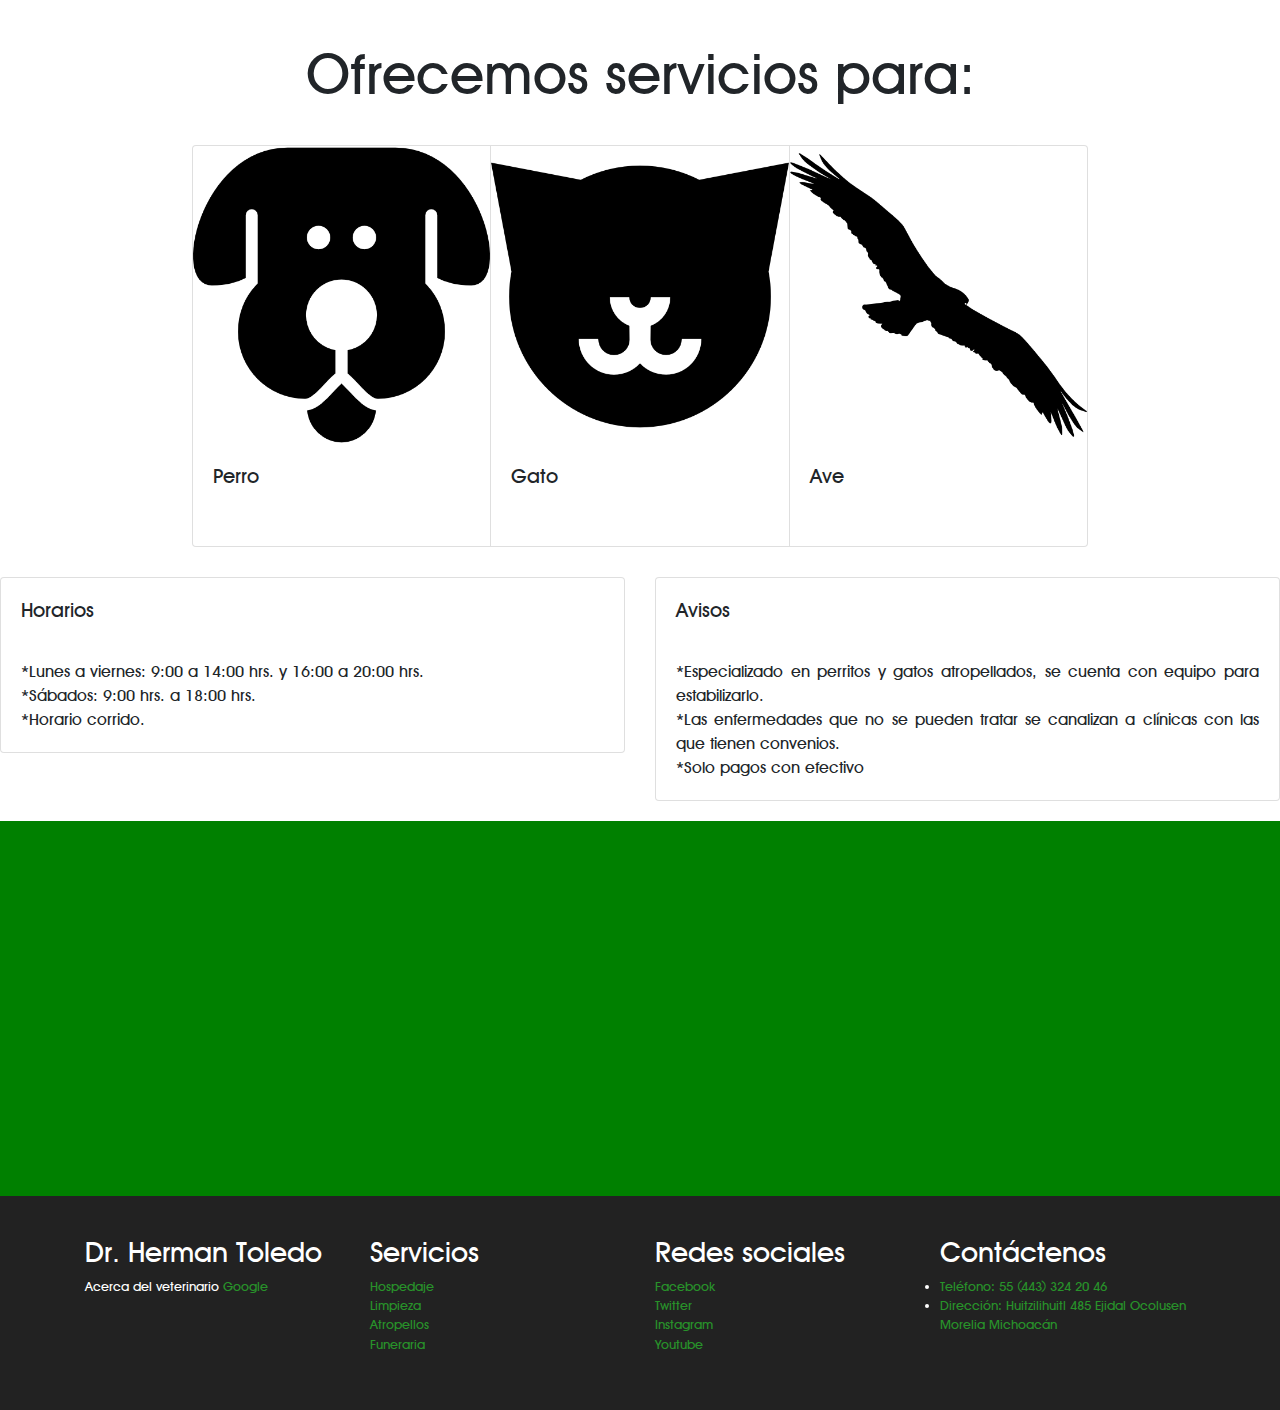
==== commit 8585fa57: "final" ====
--- a/index.html
+++ b/index.html
@@ -24,7 +24,7 @@
                     </div>
                 </div>
             </div>
-        </div>
+        </div>3
     </section>
 
 <!-- Navbar -->
@@ -61,6 +61,14 @@
                 </li>
                 <li class="nav-item">
                     <a class="nav-link" href="/blog.html">Blog</a>
+                </li>
+                <li class="nav-item dropdown">
+                    <a class="nav-link dropdown-toggle" href="#" id="navbarDropdown" role="button" data-toggle="dropdown" aria-haspopup="true" aria-expanded="false">Mi Cuenta</a>
+                    <div class="dropdown-menu" aria-labelledby="navbarDropdown">
+                        <a class="dropdown-item" href="/php/index.php">Mis Mascotas</a>
+                        <a class="dropdown-item" href="/php/registroMascota.php">Nueva Mascota</a>
+                        <a class="dropdown-item" href="/php/logout.php">Cerrar Sesion</a>
+                    </div>
                 </li>
             </ul>
         </div>
--- a/css/estilos.css
+++ b/css/estilos.css
@@ -22,6 +22,27 @@
     display: flex;
     align-items: center;
 }
+
+#cover_login{
+  background: #222 url('../img/perros/dos.jpg') no-repeat;
+  background-size: cover;
+  color: white;
+  height: 100%;
+  text-align: center;
+  display: flex;
+  align-items: center;
+}
+
+#cover_registro{
+  background: #222 url('../img/perros/tres.jpg') no-repeat;
+  background-size: cover;
+  color: white;
+  height: 100%;
+  text-align: center;
+  display: flex;
+  align-items: center;
+}
+
 #cover-texto{
     width: 100%;
     background: rgba(0, 0, 0, 0.8);
@@ -36,6 +57,15 @@
 #filtro{
   position:relative;
   top:50px;
+}
+
+.clearfix:before, .clearfix:after {
+  content: "";
+  display: table;
+}
+
+.clearfix:after {
+  clear: both;
 }
 
 .contenido-seccion{
@@ -167,6 +197,11 @@
   top:120px;
 }
 
+#footer-index{
+  position:relative;
+  top:120px;
+}
+
 .card-title{
   height:50px;
 }
@@ -206,6 +241,44 @@
 }
 
 /*1.875rem*/
+
+.form{
+  width: 300px;
+  margin: 0 auto;
+}
+
+input[type='text'], input[type='email'], input[type='password'], select {
+  width: 200px;
+  border-radius: 2px;
+  border: 1px solid #CCC;
+  padding: 10px;
+  color: #333;
+  font-size: 14px;
+  margin-top: 10px;
+}
+
+input[type='submit']{
+  padding: 10px 25px 8px;
+  color: #fff;
+  background-color: #28922a;
+  text-shadow: rgba(0,0,0,0.24) 0 1px 0;
+  font-size: 16px;
+  border: 1px solid #28922a;
+  border-radius: 2px;
+  margin-top: 10px;
+  cursor:pointer;}
+
+input[type='submit']:hover {
+  background-color: #075e09;
+}
+
+#botonEliminar{
+  background-image: url('/img/icon/eliminar.png');
+  background-position: center;
+  background-repeat: no-repeat;
+  /*exactly the width and height of the image*/
+}
+
 
 /*Cookies*/
 #barraaceptacion {
@@ -243,7 +316,6 @@
     color:#faff00;
 }
 
-
 /*Navbar*/
 
 .navbar {
